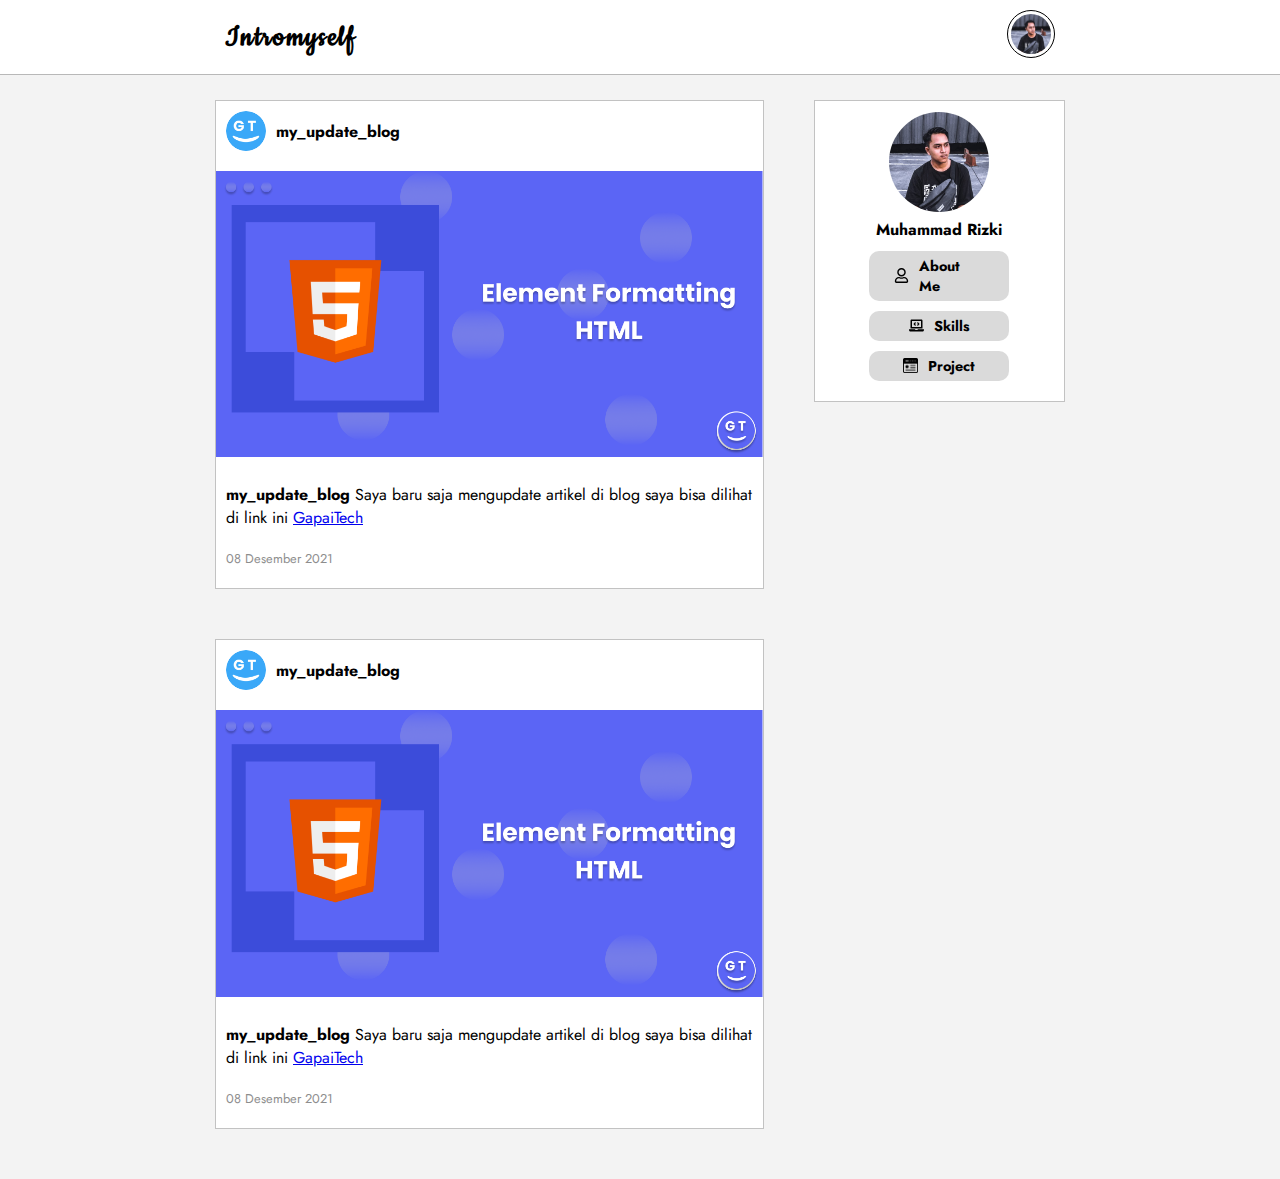
==== index.html @ 832a7af5 "introdious" ====
<!DOCTYPE html>
<html lang="en">
<head>
    <meta charset="UTF-8">
    <meta http-equiv="X-UA-Compatible" content="IE=edge">
    <meta name="viewport" content="width=device-width, initial-scale=1.0">
    <title>Hi, Salam Kenal</title>
    <link rel="stylesheet" href="assets/css/style.css">
    <link rel="icon" type="image/Svg" href="assets/img/logo.png">
</head>
<body>
    <header>

        <div class="headerProfil">
            <div class="logo">
                <a href="">Intromyself</a> 
            </div>
    
            <div class="profil">
                <a href="profil/"><img width="40" height="40" src="assets/img/riz.jpeg" alt=""></a>
            </div>
        </div>

    </header>

    <main>
            <div class="contentLeft">

                <div class="boxContent">
                    <div class="foto">
                        <img width="40" height="40" src="assets/img/blog.png" alt="">
                        <p class="nama">my_update_blog</p>
                    </div>

                    <div class="gambar">
                        <img src="assets/img/element-formatting-html.png" alt="">
                    </div>

                    <div class="caption">
                        <span class="namaDua">my_update_blog</span> Saya baru saja mengupdate artikel di blog saya bisa dilihat di link ini <a href="https://gapaitech.catatanprogramming.site/tutorial-html/element-formatting-html/" target="_blank">GapaiTech</a>
                    </div>

                    <div class="tanggal">
                        <p>08 Desember 2021</p>
                    </div>
                </div>

                <div class="boxContent">
                    <div class="foto">
                        <img width="40" height="40" src="assets/img/blog.png" alt="">
                        <p class="nama">my_update_blog</p>
                    </div>

                    <div class="gambar">
                        <img src="assets/img/element-formatting-html.png" alt="">
                    </div>

                    <div class="caption">
                        <span class="namaDua">my_update_blog</span> Saya baru saja mengupdate artikel di blog saya bisa dilihat di link ini <a href="https://gapaitech.catatanprogramming.site/tutorial-html/element-formatting-html/" target="_blank">GapaiTech</a>
                    </div>

                    <div class="tanggal">
                        <p>08 Desember 2021</p>
                    </div>
                </div>
                
            </div>
    
            <div class="contentRight">
                <div class="gambarRight">
                    <img width="100" height="100" src="assets/img/riz.jpeg" alt="">
                </div>

                <div class="namaRight">
                    Muhammad Rizki
                </div>

                <a href="profil/about-me/">
                    <div class="aboutMe">
                        <p><img width="15" height="15" src="assets/img/user.svg" alt=""> About Me</p> 
                    </div>
                </a>

                <a href="profil/skills/">
                    <div class="aboutMe">
                        <p><img width="15" height="15" src="assets/img/coder.svg" alt=""> Skills</p> 
                    </div>
                </a>

                <a href="profil/project/">
                    <div class="aboutMe">
                        <p><img width="15" height="15" src="assets/img/website.png" alt=""> Project</p> 
                    </div>
                </a>

            </div>

    </main>
</body>
</html>
---- assets/css/style.css ----
@import url('https://fonts.googleapis.com/css2?family=Cookie&display=swap');

@import url('https://fonts.googleapis.com/css2?family=Jost&display=swap');

* {
    margin: 0;
    padding: 0;
    font-family: 'Jost', sans-serif;
}


body {
    background-color: rgb(243, 243, 243);
}

header {
    border-bottom: 1px solid rgb(184, 184, 184);
    padding: 10px 0;
    position: fixed;
    width: 100%;
    top: 0;
    background-color: #ffffff;
}

.headerProfil {
    max-width: 850px;
    margin: auto;
    display: flex;
    justify-content: space-between;
    align-items: center;
}

.logo {
    margin-left: 10px;
}

.logo a{
    text-decoration: none;
    font-family: 'Cookie', cursive;
    letter-spacing: 2px;
    font-size: 2em;
    font-weight: 600;
    color: rgb(0, 0, 0);
}

.profil img {
    border-radius: 50%;
    border: 1px solid #000000;
    padding: 3px;
    margin-right: 10px;
}

main {
    max-width: 850px;
    margin: auto;
    margin-top: 100px;
    display: flex;
    justify-content: space-between;
}


.contentLeft {
    /* background-color: aqua; */
    width: 550px;
}

.boxContent {
    border: 1px solid rgb(194, 194, 194);
    background-color: #ffffff;
    margin-bottom: 50px;
}

.foto {
    display: flex;
    align-items: center;
    margin: 10px 0 20px 10px;
}

.foto img {
    border-radius: 50%;
}

.nama {
    margin-left: 10px;
    font-weight: bold;
}

.gambar img {
    width: 100%;
}

.caption {
    margin: 20px 10px;
}

.namaDua {
    font-weight: bold;
}

.tanggal {
    margin-left: 10px;
    margin-bottom: 20px;
}

.tanggal p {
    font-size: 0.8em;
    color: rgb(141, 141, 141);
}

.contentRight {
    background-color: #ffffff;
    width: 250px;
    height: 300px;
    position: sticky;
    top: 100px;
    margin-left: 50px;
    border: 1px solid rgb(194, 194, 194);
    display: flex;
    flex-direction: column;
    justify-content: center;
    align-items: center;
}

.contentRight a {
    text-decoration: none;
    color: #000000;
}

.gambarRight img {
    border-radius: 50%;
}

.namaRight {
    margin-bottom: 10px;
    font-weight: bold;
}

.aboutMe p {
    display: flex;
    justify-content: center;
    align-items: center;
    background-color: #dadada;
    width: 90px;
    padding: 5px 25px;
    font-size: 0.9em;
    font-weight: bold;
    border-radius: 10px;
    margin-bottom: 10px;
}

.aboutMe p:hover {
    background-color: #929292;
}

.aboutMe img {
    margin-right: 10px;
}

@media (max-width:863px) {
    .contentRight {
        display: none;
    }

    main {
        justify-content: center;
    }
}
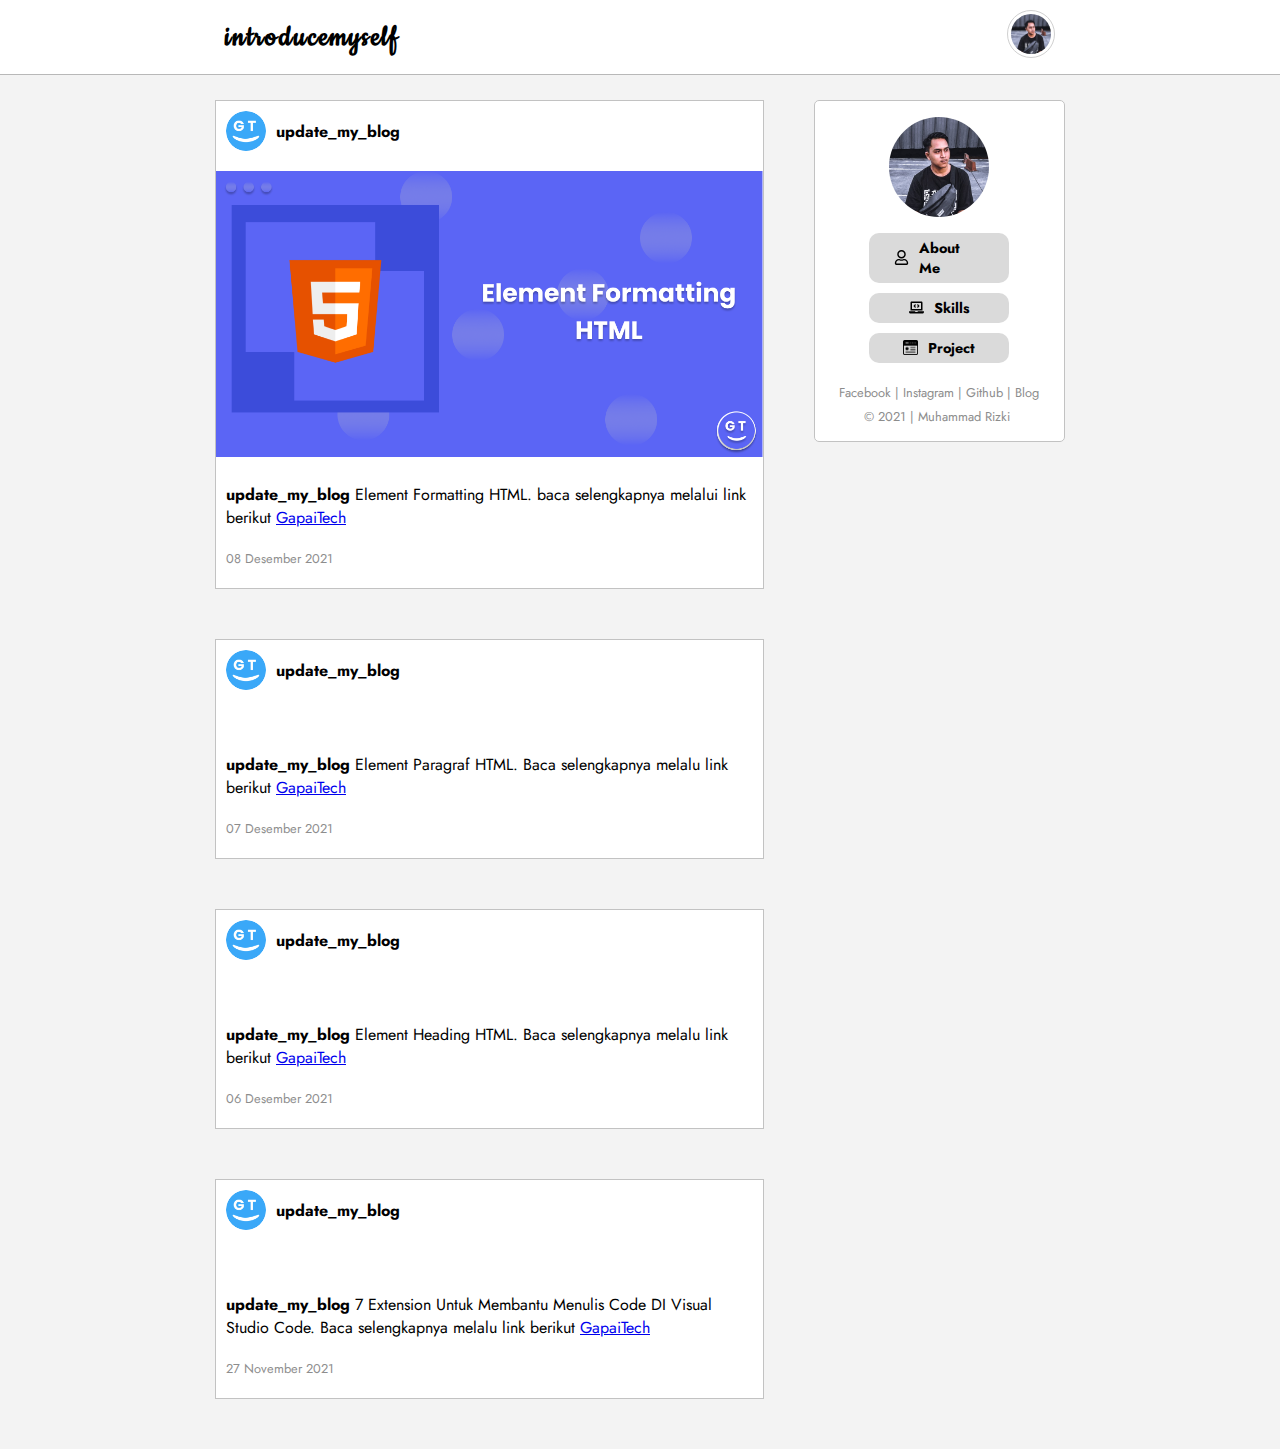
==== commit 9b0c464f: "introduce" ====
--- a/index.html
+++ b/index.html
@@ -4,7 +4,7 @@
     <meta charset="UTF-8">
     <meta http-equiv="X-UA-Compatible" content="IE=edge">
     <meta name="viewport" content="width=device-width, initial-scale=1.0">
-    <title>Hi, Salam Kenal</title>
+    <title>Muhammad Rizki</title>
     <link rel="stylesheet" href="assets/css/style.css">
     <link rel="icon" type="image/Svg" href="assets/img/logo.png">
 </head>
@@ -13,7 +13,7 @@
 
         <div class="headerProfil">
             <div class="logo">
-                <a href="">Intromyself</a> 
+                <a href="">introducemyself</a> 
             </div>
     
             <div class="profil">
@@ -29,7 +29,8 @@
                 <div class="boxContent">
                     <div class="foto">
                         <img width="40" height="40" src="assets/img/blog.png" alt="">
-                        <p class="nama">my_update_blog</p>
+                        <!-- update my days 01 -->
+                        <p class="nama">update_my_blog</p>
                     </div>
 
                     <div class="gambar">
@@ -37,7 +38,7 @@
                     </div>
 
                     <div class="caption">
-                        <span class="namaDua">my_update_blog</span> Saya baru saja mengupdate artikel di blog saya bisa dilihat di link ini <a href="https://gapaitech.catatanprogramming.site/tutorial-html/element-formatting-html/" target="_blank">GapaiTech</a>
+                        <span class="namaDua">update_my_blog</span> Element Formatting HTML. baca selengkapnya melalui link berikut <a href="https://gapaitech.catatanprogramming.site/tutorial-html/element-formatting-html/" target="_blank">GapaiTech</a>
                     </div>
 
                     <div class="tanggal">
@@ -48,19 +49,60 @@
                 <div class="boxContent">
                     <div class="foto">
                         <img width="40" height="40" src="assets/img/blog.png" alt="">
-                        <p class="nama">my_update_blog</p>
+                        <!-- update my days 02 -->
+                        <p class="nama">update_my_blog</p>
                     </div>
 
                     <div class="gambar">
-                        <img src="assets/img/element-formatting-html.png" alt="">
+                        <img src="assets/img/element-paragraf-html.png" alt="">
                     </div>
 
                     <div class="caption">
-                        <span class="namaDua">my_update_blog</span> Saya baru saja mengupdate artikel di blog saya bisa dilihat di link ini <a href="https://gapaitech.catatanprogramming.site/tutorial-html/element-formatting-html/" target="_blank">GapaiTech</a>
+                        <span class="namaDua">update_my_blog</span> Element Paragraf HTML. Baca selengkapnya melalu link berikut  <a href="https://gapaitech.catatanprogramming.site/tutorial-html/element-paragraf-html/" target="_blank">GapaiTech</a>
                     </div>
 
                     <div class="tanggal">
-                        <p>08 Desember 2021</p>
+                        <p>07 Desember 2021</p>
+                    </div>
+                </div>
+
+                <div class="boxContent">
+                    <div class="foto">
+                        <img width="40" height="40" src="assets/img/blog.png" alt="">
+                        <!-- update my days 03 -->
+                        <p class="nama">update_my_blog</p>
+                    </div>
+
+                    <div class="gambar">
+                        <img src="assets/img/element-heading-html.png" alt="">
+                    </div>
+
+                    <div class="caption">
+                        <span class="namaDua">update_my_blog</span> Element Heading HTML. Baca selengkapnya melalu link berikut  <a href="https://gapaitech.catatanprogramming.site/tutorial-html/element-heading-html/" target="_blank">GapaiTech</a>
+                    </div>
+
+                    <div class="tanggal">
+                        <p>06 Desember 2021</p>
+                    </div>
+                </div>
+
+                <div class="boxContent">
+                    <div class="foto">
+                        <img width="40" height="40" src="assets/img/blog.png" alt="">
+                        <!-- update my days 04 -->
+                        <p class="nama">update_my_blog</p>
+                    </div>
+
+                    <div class="gambar">
+                        <img src="assets/img/7 Extension Untuk Membantu Menulis Code DI Visual Studio CODE.png" alt="">
+                    </div>
+
+                    <div class="caption">
+                        <span class="namaDua">update_my_blog</span> 7 Extension Untuk Membantu Menulis Code DI Visual Studio Code. Baca selengkapnya melalu link berikut  <a href="https://gapaitech.catatanprogramming.site/artikel/7-Extension-Untuk-Membantu-Menulis-Code-DI-Visual-Studio-CODE/" target="_blank">GapaiTech</a>
+                    </div>
+
+                    <div class="tanggal">
+                        <p>27 November 2021</p>
                     </div>
                 </div>
                 
@@ -72,7 +114,7 @@
                 </div>
 
                 <div class="namaRight">
-                    Muhammad Rizki
+                    
                 </div>
 
                 <a href="profil/about-me/">
@@ -93,8 +135,26 @@
                     </div>
                 </a>
 
+                <footer>
+                    <div class="link">
+                        <a href="https://web.facebook.com/profile.php?id=100025237001674" target="_blank">Facebook </a> |<a href="https://www.instagram.com/mhdky_10/" target="_blank"> Instagram </a>|<a href="https://github.com/mhdky" target="_blank"> Github</a> |<a href="https://gapaitech.catatanprogramming.site/" target="_blank"> Blog</a>
+                    </div>
+
+                    <div class="copyright">
+                        © 2021 | Muhammad Rizki
+                    </div>
+                </footer>
+
             </div>
 
     </main>
+
+    <!-- gsap -->
+    <script src="https://cdnjs.cloudflare.com/ajax/libs/gsap/3.8.0/gsap.min.js"></script>
+    <script src="https://cdnjs.cloudflare.com/ajax/libs/gsap/3.8.0/TextPlugin.min.js"></script>
+    <script>
+        gsap.registerPlugin(TextPlugin);
+        gsap.to('.namaRight', {duration: 3, delay: 1, text: 'Muhammad Rizki'})
+    </script>
 </body>
 </html>--- a/assets/css/style.css
+++ b/assets/css/style.css
@@ -45,7 +45,7 @@
 
 .profil img {
     border-radius: 50%;
-    border: 1px solid #000000;
+    border: 1px solid #d0d0d0;
     padding: 3px;
     margin-right: 10px;
 }
@@ -110,7 +110,7 @@
 .contentRight {
     background-color: #ffffff;
     width: 250px;
-    height: 300px;
+    height: 340px;
     position: sticky;
     top: 100px;
     margin-left: 50px;
@@ -119,6 +119,7 @@
     flex-direction: column;
     justify-content: center;
     align-items: center;
+    border-radius: 5px;
 }
 
 .contentRight a {
@@ -156,6 +157,27 @@
     margin-right: 10px;
 }
 
+.link {
+    margin-top: 10px;
+    font-size: 0.8em;
+    color: #8c8c8c;
+}
+
+.link a{
+    color: #8c8c8c;
+}
+
+.link a:hover {
+    color: #101010;
+}
+
+.copyright {
+    font-size: 0.8em;
+    margin-top: 5px;
+    margin-left: 25px;
+    color: #8c8c8c;
+}
+
 @media (max-width:863px) {
     .contentRight {
         display: none;
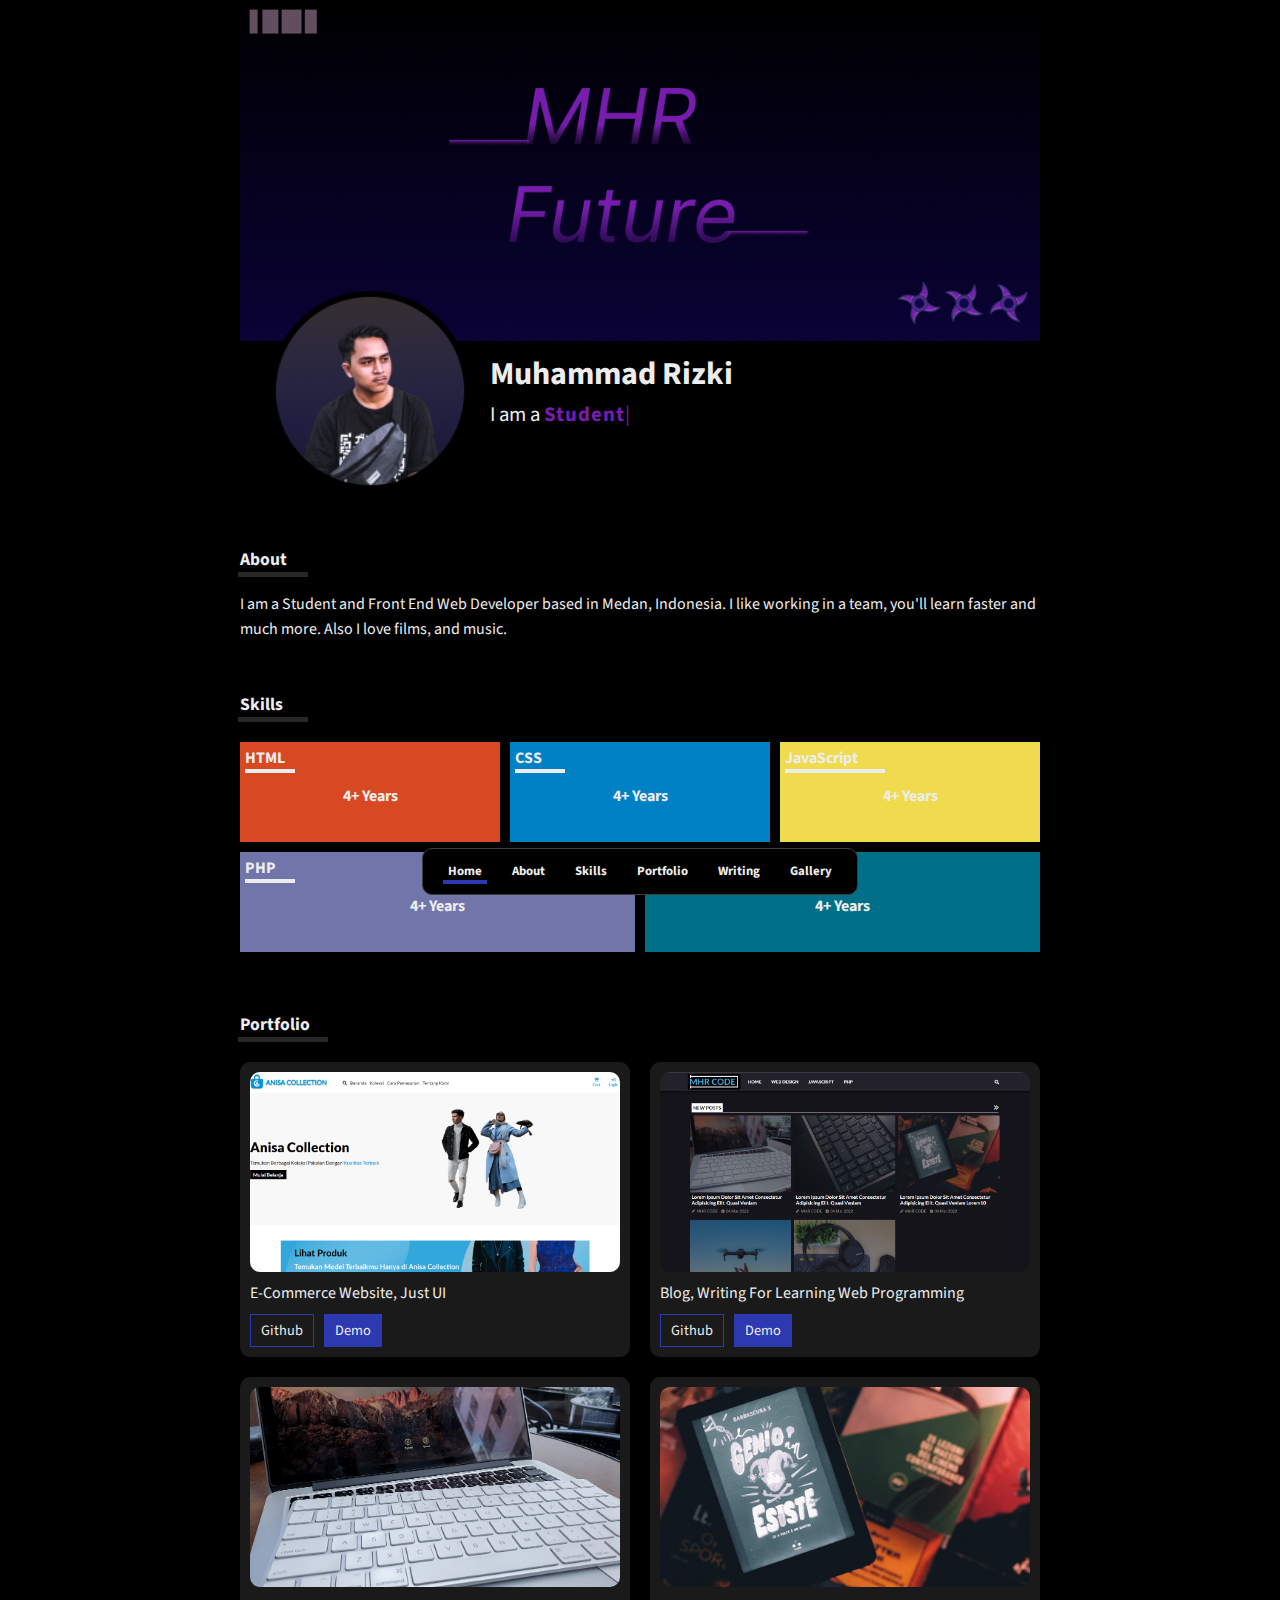
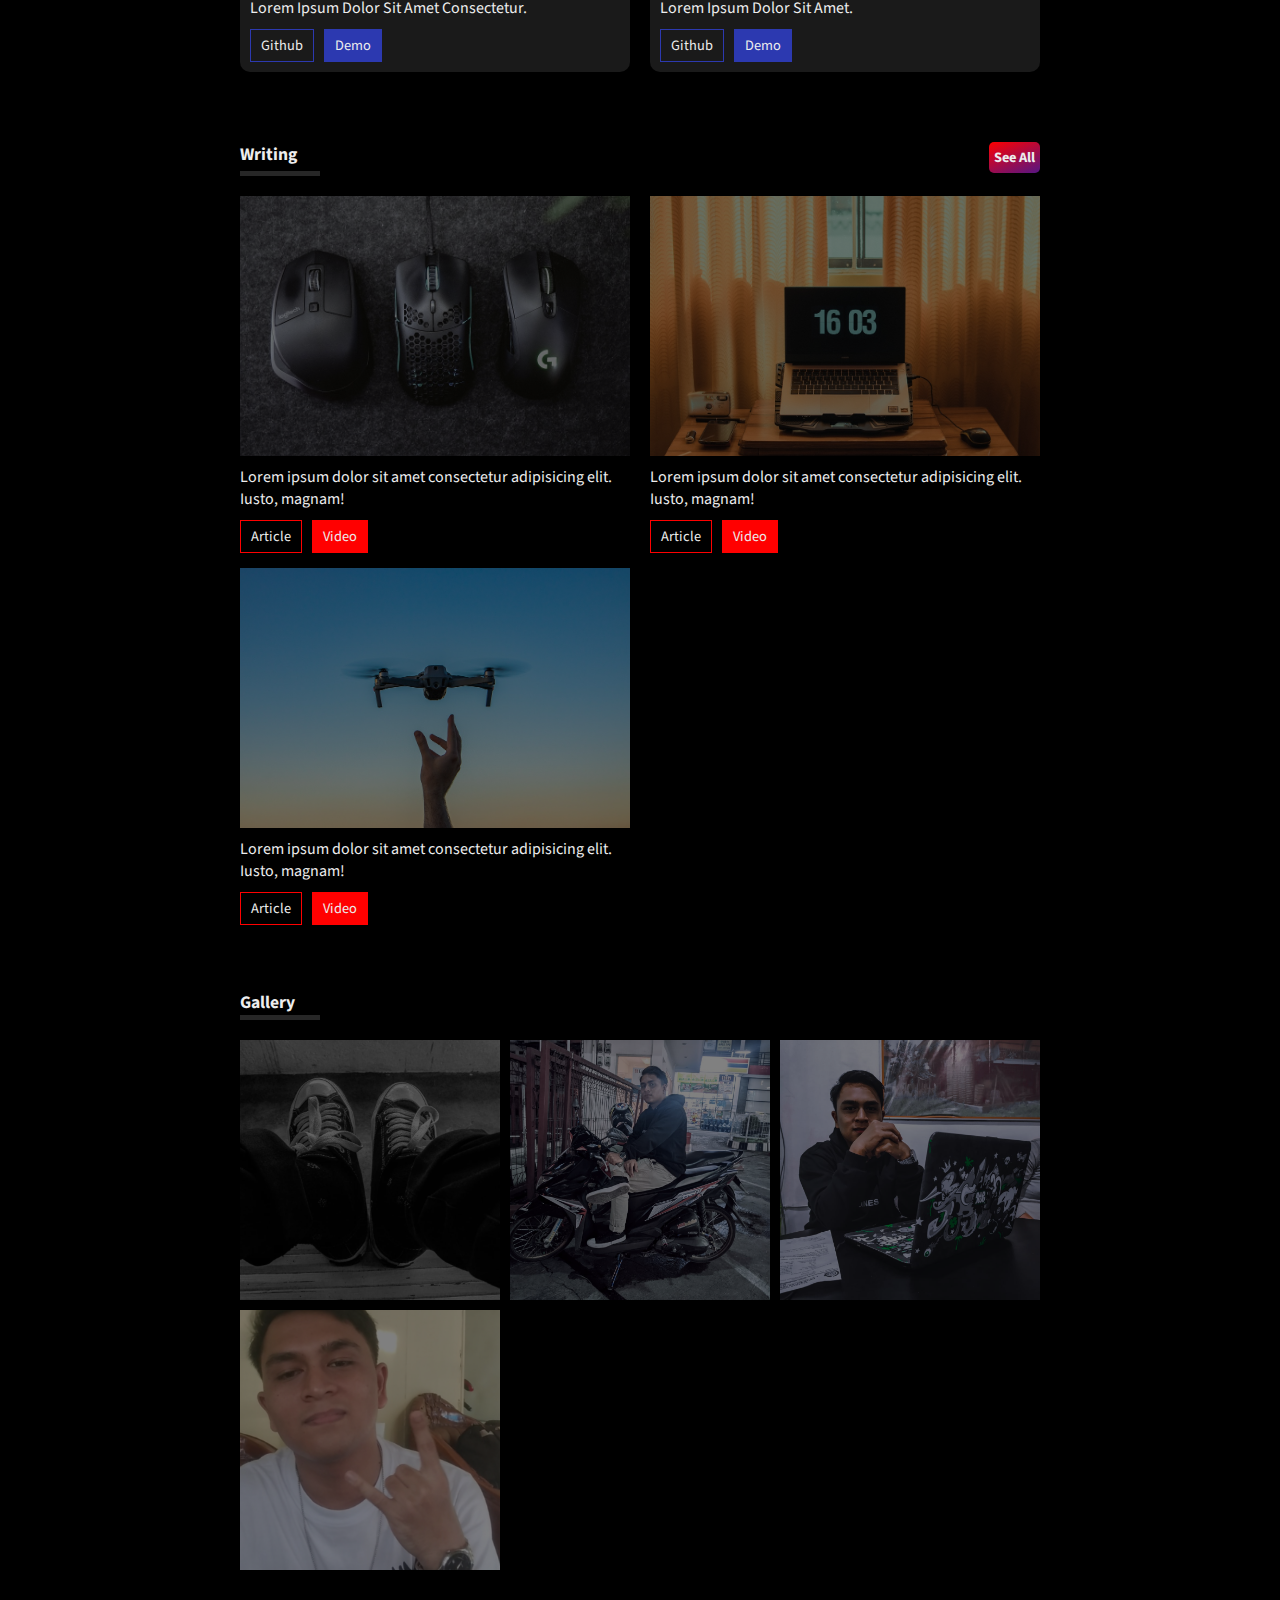
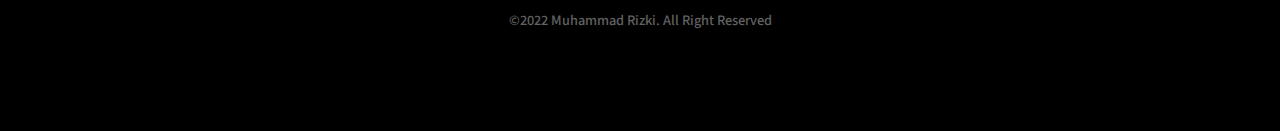
==== commit 0bb3b2a1: "Add files via upload" ====
--- a/index.html
+++ b/index.html
@@ -1,160 +1,402 @@
-<!DOCTYPE html>
-<html lang="en">
-<head>
-    <meta charset="UTF-8">
-    <meta http-equiv="X-UA-Compatible" content="IE=edge">
-    <meta name="viewport" content="width=device-width, initial-scale=1.0">
-    <title>Muhammad Rizki</title>
-    <link rel="stylesheet" href="assets/css/style.css">
-    <link rel="icon" type="image/Svg" href="assets/img/logo.png">
-</head>
-<body>
-    <header>
-
-        <div class="headerProfil">
-            <div class="logo">
-                <a href="">introducemyself</a> 
-            </div>
-    
-            <div class="profil">
-                <a href="profil/"><img width="40" height="40" src="assets/img/riz.jpeg" alt=""></a>
-            </div>
-        </div>
-
-    </header>
-
-    <main>
-            <div class="contentLeft">
-
-                <div class="boxContent">
-                    <div class="foto">
-                        <img width="40" height="40" src="assets/img/blog.png" alt="">
-                        <!-- update my days 01 -->
-                        <p class="nama">update_my_blog</p>
-                    </div>
-
-                    <div class="gambar">
-                        <img src="assets/img/element-formatting-html.png" alt="">
-                    </div>
-
-                    <div class="caption">
-                        <span class="namaDua">update_my_blog</span> Element Formatting HTML. baca selengkapnya melalui link berikut <a href="https://gapaitech.catatanprogramming.site/tutorial-html/element-formatting-html/" target="_blank">GapaiTech</a>
-                    </div>
-
-                    <div class="tanggal">
-                        <p>08 Desember 2021</p>
-                    </div>
-                </div>
-
-                <div class="boxContent">
-                    <div class="foto">
-                        <img width="40" height="40" src="assets/img/blog.png" alt="">
-                        <!-- update my days 02 -->
-                        <p class="nama">update_my_blog</p>
-                    </div>
-
-                    <div class="gambar">
-                        <img src="assets/img/element-paragraf-html.png" alt="">
-                    </div>
-
-                    <div class="caption">
-                        <span class="namaDua">update_my_blog</span> Element Paragraf HTML. Baca selengkapnya melalu link berikut  <a href="https://gapaitech.catatanprogramming.site/tutorial-html/element-paragraf-html/" target="_blank">GapaiTech</a>
-                    </div>
-
-                    <div class="tanggal">
-                        <p>07 Desember 2021</p>
-                    </div>
-                </div>
-
-                <div class="boxContent">
-                    <div class="foto">
-                        <img width="40" height="40" src="assets/img/blog.png" alt="">
-                        <!-- update my days 03 -->
-                        <p class="nama">update_my_blog</p>
-                    </div>
-
-                    <div class="gambar">
-                        <img src="assets/img/element-heading-html.png" alt="">
-                    </div>
-
-                    <div class="caption">
-                        <span class="namaDua">update_my_blog</span> Element Heading HTML. Baca selengkapnya melalu link berikut  <a href="https://gapaitech.catatanprogramming.site/tutorial-html/element-heading-html/" target="_blank">GapaiTech</a>
-                    </div>
-
-                    <div class="tanggal">
-                        <p>06 Desember 2021</p>
-                    </div>
-                </div>
-
-                <div class="boxContent">
-                    <div class="foto">
-                        <img width="40" height="40" src="assets/img/blog.png" alt="">
-                        <!-- update my days 04 -->
-                        <p class="nama">update_my_blog</p>
-                    </div>
-
-                    <div class="gambar">
-                        <img src="assets/img/7 Extension Untuk Membantu Menulis Code DI Visual Studio CODE.png" alt="">
-                    </div>
-
-                    <div class="caption">
-                        <span class="namaDua">update_my_blog</span> 7 Extension Untuk Membantu Menulis Code DI Visual Studio Code. Baca selengkapnya melalu link berikut  <a href="https://gapaitech.catatanprogramming.site/artikel/7-Extension-Untuk-Membantu-Menulis-Code-DI-Visual-Studio-CODE/" target="_blank">GapaiTech</a>
-                    </div>
-
-                    <div class="tanggal">
-                        <p>27 November 2021</p>
-                    </div>
-                </div>
-                
-            </div>
-    
-            <div class="contentRight">
-                <div class="gambarRight">
-                    <img width="100" height="100" src="assets/img/riz.jpeg" alt="">
-                </div>
-
-                <div class="namaRight">
-                    
-                </div>
-
-                <a href="profil/about-me/">
-                    <div class="aboutMe">
-                        <p><img width="15" height="15" src="assets/img/user.svg" alt=""> About Me</p> 
-                    </div>
-                </a>
-
-                <a href="profil/skills/">
-                    <div class="aboutMe">
-                        <p><img width="15" height="15" src="assets/img/coder.svg" alt=""> Skills</p> 
-                    </div>
-                </a>
-
-                <a href="profil/project/">
-                    <div class="aboutMe">
-                        <p><img width="15" height="15" src="assets/img/website.png" alt=""> Project</p> 
-                    </div>
-                </a>
-
-                <footer>
-                    <div class="link">
-                        <a href="https://web.facebook.com/profile.php?id=100025237001674" target="_blank">Facebook </a> |<a href="https://www.instagram.com/mhdky_10/" target="_blank"> Instagram </a>|<a href="https://github.com/mhdky" target="_blank"> Github</a> |<a href="https://gapaitech.catatanprogramming.site/" target="_blank"> Blog</a>
-                    </div>
-
-                    <div class="copyright">
-                        © 2021 | Muhammad Rizki
-                    </div>
-                </footer>
-
-            </div>
-
-    </main>
-
-    <!-- gsap -->
-    <script src="https://cdnjs.cloudflare.com/ajax/libs/gsap/3.8.0/gsap.min.js"></script>
-    <script src="https://cdnjs.cloudflare.com/ajax/libs/gsap/3.8.0/TextPlugin.min.js"></script>
-    <script>
-        gsap.registerPlugin(TextPlugin);
-        gsap.to('.namaRight', {duration: 3, delay: 1, text: 'Muhammad Rizki'})
-    </script>
-</body>
+<!DOCTYPE html>
+<html lang="en">
+
+<head>
+    <meta charset="UTF-8">
+    <meta http-equiv="X-UA-Compatible" content="IE=edge">
+    <meta name="viewport" content="width=device-width, initial-scale=1.0">
+    <title>Muhammad Rizki - Homepage</title>
+    <link rel="stylesheet" href="assets/css/style.css">
+    <link rel="stylesheet" href="assets/css/responsive.css">
+</head>
+
+<body>
+
+    <!-- nav section -->
+    <nav>
+        <div class="container-nav">
+            <a href="#home">
+                <div class="list">
+                    <i class="fas fa-home"></i>
+                    <p class="li-active">Home</p>
+                </div>
+            </a>
+
+            <a href="#about">
+                <div class="list">
+                    <i class="fas fa-user"></i>
+                    <p class="li-active">About</p>
+                </div>
+            </a>
+
+            <a href="#skills">
+                <div class="list">
+                    <i class="fas fa-laptop"></i>
+                    <p class="li-active">Skills</p>
+                </div>
+            </a>
+
+            <a href="#portfolio">
+                <div class="list">
+                    <i class="fas fa-file-code"></i>
+                    <p class="li-active">Portfolio</p>
+                </div>
+            </a>
+
+            <a href="#writing">
+                <div class="list">
+                    <i class="fas fa-pen"></i>
+                    <p class="li-active">Writing</p>
+                </div>
+            </a>
+
+            <a href="#gallery">
+                <div class="list">
+                    <i class="fas fa-image"></i>
+                    <p class="li-active">Gallery</p>
+                </div>
+            </a>
+        </div>
+    </nav>
+
+    <!-- jumbotron section -->
+    <div class="container-jumbotron section" id="home">
+        <div class="jumbotron">
+            <img src="assets/img/sampul.png" alt="">
+
+            <div class="profil">
+                <div class="profil-img">
+                    <img src="assets/img/profil.png" alt="">
+                </div>
+
+                <div class="bio">
+                    <p class="name">Muhammad Rizki</p>
+                    <p class="profesi"> I am a <span class="typedjs"></span></p>
+                    <div class="medsos">
+                        <a href="https://www.instagram.com/mhdky_10/"><i class="fab fa-instagram"></i></a>
+                        <a href="https://web.facebook.com/profile.php?id=100025237001674"><i class="fab fa-facebook-square"></i></a>
+                        <a href="https://github.com/mhdky"><i class="fab fa-github"></i></a>
+                        <a href="https://www.linkedin.com/in/muhammad-rizki-335851226/"><i class="fab fa-linkedin"></i></a>
+                    </div>
+                </div>
+            </div>
+        </div>
+    </div>
+
+    <main>
+        <!-- about section -->
+        <div class="aboutme section" id="about">
+            <p class="title-about">About</p>
+            <div class="arrow-about"></div>
+            <p class="isi">
+                I am a Student and Front End Web Developer based in Medan, Indonesia. I like working in a team, you'll
+                learn faster and much more. Also I love films, and music.
+            </p>
+        </div>
+
+        <!-- skills section -->
+        <div class="skills section" id="skills">
+            <p class="title-skills">Skills</p>
+            <div class="arrow-skills"></div>
+
+            <div class="container-card-skills">
+                <div class="card-skills">
+                    <div class="container-skill-name">
+                        <div class="skill-name">HTML</div>
+                        <div class="arrow-skill-name"></div>
+                    </div>
+
+                    <div class="experiences">
+                        <p>4+ Years</p>
+                    </div>
+                </div>
+
+                <div class="card-skills css">
+                    <div class="container-skill-name">
+                        <div class="skill-name">CSS</div>
+                        <div class="arrow-skill-name"></div>
+                    </div>
+
+                    <div class="experiences">
+                        <p>4+ Years</p>
+                    </div>
+                </div>
+
+                <div class="card-skills js">
+                    <div class="container-skill-name">
+                        <div class="skill-name">JavaScript</div>
+                        <div class="arrow-skill-name arrow-skill-name-js"></div>
+                    </div>
+
+                    <div class="experiences">
+                        <p>4+ Years</p>
+                    </div>
+                </div>
+
+                <div class="card-skills card-skills-dua">
+                    <div class="container-skill-name">
+                        <div class="skill-name">PHP</div>
+                        <div class="arrow-skill-name"></div>
+                    </div>
+
+                    <div class="experiences">
+                        <p>4+ Years</p>
+                    </div>
+                </div>
+
+                <div class="card-skills card-skills-dua mysql">
+                    <div class="container-skill-name">
+                        <div class="skill-name">MySql</div>
+                        <div class="arrow-skill-name arrow-skill-name-musql"></div>
+                    </div>
+
+                    <div class="experiences">
+                        <p>4+ Years</p>
+                    </div>
+                </div>
+            </div>
+        </div>
+
+        <!-- portfolio section -->
+        <div class="portfolio section" id="portfolio">
+            <p class="title-portflio">Portfolio</p>
+            <div class="arrow-portfolio"></div>
+
+            <div class="container-card-portfolio">
+                <div class="card-portfolio">
+                    <div class="card-portfolio-img">
+                        <img src="assets/img/Screenshot 2022-05-01 101615.png" alt="">                        
+                    </div>
+
+                    <p class="portfolio-name">
+                        e-commerce Website, Just UI
+                    </p>
+
+                    <div class="button-portfolio">
+                        <div class="button">
+                            Github
+                            <a class="link-portfolio" href="Don't_Have_Access_Permission/"></a>
+                        </div>
+
+                        <div class="button button-color">
+                            Demo
+                            <a class="link-portfolio" href="https://anisacollectionclothes.catatanprogramming.site/"></a>
+                        </div>
+                    </div>
+                </div>
+
+                <div class="card-portfolio">
+                    <div class="card-portfolio-img">
+                        <img src="assets/img/2022-05-12 000242.png" alt="">                        
+                    </div>
+
+                    <p class="portfolio-name">
+                        Blog, Writing for Learning Web Programming
+                    </p>
+
+                    <div class="button-portfolio">
+                        <div class="button">
+                            Github
+                            <a class="link-portfolio" href="Don't_Have_Access_Permission/"></a>
+                        </div>
+
+                        <div class="button button-color">
+                            Demo
+                            <a class="link-portfolio" href="Don't_Have_Access_Permission/"></a>
+                        </div>
+                    </div>
+                </div>
+
+                <div class="card-portfolio">
+                    <div class="card-portfolio-img">
+                        <img src="assets/img/01.png" alt="">                        
+                    </div>
+
+                    <p class="portfolio-name">
+                        Lorem ipsum dolor sit amet consectetur.
+                    </p>
+
+                    <div class="button-portfolio">
+                        <div class="button">
+                            Github
+                            <a class="link-portfolio" href="Don't_Have_Access_Permission/"></a>
+                        </div>
+
+                        <div class="button button-color">
+                            Demo
+                            <a class="link-portfolio" href="Don't_Have_Access_Permission/"></a>
+                        </div>
+                    </div>
+                </div>
+
+                <div class="card-portfolio">
+                    <div class="card-portfolio-img">
+                        <img src="assets/img/03.png" alt="">                        
+                    </div>
+
+                    <p class="portfolio-name">
+                        Lorem ipsum dolor sit amet.
+                    </p>
+
+                    <div class="button-portfolio">
+                        <div class="button">
+                            Github
+                            <a class="link-portfolio" href="Don't_Have_Access_Permission/"></a>
+                        </div>
+
+                        <div class="button button-color">
+                            Demo
+                            <a class="link-portfolio" href="Don't_Have_Access_Permission/"></a>
+                        </div>
+                    </div>
+                </div>
+            </div>
+        </div>
+
+        <!-- writing section -->
+        <div class="writing section" id="writing">
+            <div class="container-title-writing">
+                <div class="title-writing">Writing</div>
+
+                <div class="see-all">
+                    See All <i class="fas fa-angle-right"></i>
+                    <a class="link-see-all" href="Don't_Have_Access_Permission/"></a>
+                </div>
+            </div>
+
+            <div class="arrow-writing"></div>            
+
+            <div class="container-card-writing">
+                <div class="card-writing">
+                    <div class="img-card-writing">
+                        <img src="assets/img/07.png" alt="">
+                    </div>
+
+                    <div class="writing-name">
+                        Lorem ipsum dolor sit amet consectetur adipisicing elit. Iusto, magnam!
+                    </div>
+
+                    <div class="container-writing-btn">
+                        <div class="writing-btn">
+                            <a class="writing-link" href="Don't_Have_Access_Permission/"></a>
+                            <p>Article</p>
+                        </div>
+
+                        <div class="writing-btn writing-youtube">
+                            <a class="writing-link" href="Don't_Have_Access_Permission/"></a>
+                            <p>Video</p>
+                        </div>
+                    </div>
+                </div>
+
+                <div class="card-writing">
+                    <div class="img-card-writing">
+                        <img src="assets/img/08.png" alt="">
+                    </div>
+
+                    <div class="writing-name">
+                        Lorem ipsum dolor sit amet consectetur adipisicing elit. Iusto, magnam!
+                    </div>
+
+                    <div class="container-writing-btn">
+                        <div class="writing-btn">
+                            <a class="writing-link" href="Don't_Have_Access_Permission/"></a>
+                            <p>Article</p>
+                        </div>
+
+                        <div class="writing-btn writing-youtube">
+                            <a class="writing-link" href="Don't_Have_Access_Permission/"></a>
+                            <p>Video</p>
+                        </div>
+                    </div>
+                </div>
+
+                <div class="card-writing">
+                    <div class="img-card-writing">
+                        <img src="assets/img/04.png" alt="">
+                    </div>
+
+                    <div class="writing-name">
+                        Lorem ipsum dolor sit amet consectetur adipisicing elit. Iusto, magnam!
+                    </div>
+
+                    <div class="container-writing-btn">
+                        <div class="writing-btn">
+                            <a class="writing-link" href="Don't_Have_Access_Permission/"></a>
+                            <p>Article</p>
+                        </div>
+
+                        <div class="writing-btn writing-youtube">
+                            <a class="writing-link" href="Don't_Have_Access_Permission/"></a>
+                            <p>Video</p>
+                        </div>
+                    </div>
+                </div>
+            </div>
+        </div>
+
+        <!-- gallery section -->
+        <div class="gallery section" id="gallery">
+            <p class="title-gallery">Gallery</p>
+            <div class="arrow-gallery"></div>
+
+            <div class="container-card-gallery">
+                <div class="card-gallery">
+                    <span><img src="assets/img/ky06.jpeg" alt=""></span>
+                </div>
+
+                <div class="card-gallery">
+                    <span><img src="assets/img/ky04.jpeg" alt=""></span>
+                </div>
+
+                <div class="card-gallery">
+                    <span><img src="assets/img/ky03.jpeg" alt=""></span>
+                </div>
+
+                <div class="card-gallery">
+                    <span><img src="assets/img/ky08.jpeg" alt=""></span>
+                </div>
+            </div>
+        </div>
+
+        <!-- lightbox section -->
+        <div class="preview-box">
+            <div class="details">
+                <span class="title">Image <p class="current-img"></p> of <p class="total-img"></p></span>
+                <span class="icon fas fa-times"></span>
+            </div>
+            <div class="image-box">
+                <div class="slide prev"><i class="fas fa-angle-left"></i></div>
+                <div class="slide next"><i class="fas fa-angle-right"></i></div>
+                <img src="" alt="">
+            </div>
+        </div>
+        <div class="shadow"></div>
+    </main>
+
+    <!-- footer section -->
+    <footer>
+        ©2022 Muhammad Rizki. All Right Reserved
+    </footer>
+
+    <div class="tes"></div>
+
+    <script src="assets/js/script.js"></script>
+    <script src="assets/js/typed.js"></script>
+    <script>
+        var typed = new Typed('.typedjs', {
+            strings: ['Student',
+                'Blogger',
+                'Frontend Dev',
+                'Freelancer'
+            ],
+            typeSpeed: 60,
+            backSpeed: 60,
+            loop: true
+        });
+    </script>
+    <script src="https://kit.fontawesome.com/209072fbdb.js" crossorigin="anonymous"></script>
+    <script src="assets/js/script.js"></script>
+</body>
+
 </html>--- a/assets/css/style.css
+++ b/assets/css/style.css
@@ -1,189 +1,612 @@
-@import url('https://fonts.googleapis.com/css2?family=Cookie&display=swap');
-
-@import url('https://fonts.googleapis.com/css2?family=Jost&display=swap');
-
-* {
-    margin: 0;
-    padding: 0;
-    font-family: 'Jost', sans-serif;
-}
-
-
-body {
-    background-color: rgb(243, 243, 243);
-}
-
-header {
-    border-bottom: 1px solid rgb(184, 184, 184);
-    padding: 10px 0;
-    position: fixed;
-    width: 100%;
-    top: 0;
-    background-color: #ffffff;
-}
-
-.headerProfil {
-    max-width: 850px;
-    margin: auto;
-    display: flex;
-    justify-content: space-between;
-    align-items: center;
-}
-
-.logo {
-    margin-left: 10px;
-}
-
-.logo a{
-    text-decoration: none;
-    font-family: 'Cookie', cursive;
-    letter-spacing: 2px;
-    font-size: 2em;
-    font-weight: 600;
-    color: rgb(0, 0, 0);
-}
-
-.profil img {
-    border-radius: 50%;
-    border: 1px solid #d0d0d0;
-    padding: 3px;
-    margin-right: 10px;
-}
-
-main {
-    max-width: 850px;
-    margin: auto;
-    margin-top: 100px;
-    display: flex;
-    justify-content: space-between;
-}
-
-
-.contentLeft {
-    /* background-color: aqua; */
-    width: 550px;
-}
-
-.boxContent {
-    border: 1px solid rgb(194, 194, 194);
-    background-color: #ffffff;
-    margin-bottom: 50px;
-}
-
-.foto {
-    display: flex;
-    align-items: center;
-    margin: 10px 0 20px 10px;
-}
-
-.foto img {
-    border-radius: 50%;
-}
-
-.nama {
-    margin-left: 10px;
-    font-weight: bold;
-}
-
-.gambar img {
-    width: 100%;
-}
-
-.caption {
-    margin: 20px 10px;
-}
-
-.namaDua {
-    font-weight: bold;
-}
-
-.tanggal {
-    margin-left: 10px;
-    margin-bottom: 20px;
-}
-
-.tanggal p {
-    font-size: 0.8em;
-    color: rgb(141, 141, 141);
-}
-
-.contentRight {
-    background-color: #ffffff;
-    width: 250px;
-    height: 340px;
-    position: sticky;
-    top: 100px;
-    margin-left: 50px;
-    border: 1px solid rgb(194, 194, 194);
-    display: flex;
-    flex-direction: column;
-    justify-content: center;
-    align-items: center;
-    border-radius: 5px;
-}
-
-.contentRight a {
-    text-decoration: none;
-    color: #000000;
-}
-
-.gambarRight img {
-    border-radius: 50%;
-}
-
-.namaRight {
-    margin-bottom: 10px;
-    font-weight: bold;
-}
-
-.aboutMe p {
-    display: flex;
-    justify-content: center;
-    align-items: center;
-    background-color: #dadada;
-    width: 90px;
-    padding: 5px 25px;
-    font-size: 0.9em;
-    font-weight: bold;
-    border-radius: 10px;
-    margin-bottom: 10px;
-}
-
-.aboutMe p:hover {
-    background-color: #929292;
-}
-
-.aboutMe img {
-    margin-right: 10px;
-}
-
-.link {
-    margin-top: 10px;
-    font-size: 0.8em;
-    color: #8c8c8c;
-}
-
-.link a{
-    color: #8c8c8c;
-}
-
-.link a:hover {
-    color: #101010;
-}
-
-.copyright {
-    font-size: 0.8em;
-    margin-top: 5px;
-    margin-left: 25px;
-    color: #8c8c8c;
-}
-
-@media (max-width:863px) {
-    .contentRight {
-        display: none;
-    }
-
-    main {
-        justify-content: center;
-    }
-}+@import url('https://fonts.googleapis.com/css2?family=Source+Sans+Pro:wght@400;600;700;900&display=swap');
+
+* {
+    margin: 0;
+    padding: 0;
+    font-family: 'Source Sans Pro', sans-serif;
+    color: #ededed;
+    scroll-behavior: smooth;
+}
+
+body {
+    background-color: #000000;
+}
+
+/* navigasi section */
+
+nav {
+    width: 100%;
+    position: fixed;
+    bottom: 5px;
+    z-index: 2;
+    display: flex;
+    justify-content: center;
+}
+
+.container-nav {
+    padding: 10px;
+    border: 1px solid rgb(61, 61, 61);
+    background: rgb(0, 0, 0);
+    border-radius: 10px;
+    display: flex;
+    position: relative;
+    z-index: 4;
+}
+
+.container-nav a {
+    text-decoration: none;
+}
+
+.list {
+    display: flex;
+    flex-direction: column;
+    justify-content: center;
+    align-items: center;
+    margin: 0 10px;
+    border-radius: 50%;
+}
+
+.list p {
+    font-size: .8rem;
+    margin-top: 3px;
+    font-weight: bold;
+    padding: 0 5px;
+}
+
+.list i {
+    /* font-size: .8rem; */
+}
+
+.list:hover.list p{
+    border-bottom: 4px solid #2C39B0;
+}
+
+/* jumbotron section */
+
+.container-jumbotron {
+    display: flex;
+    justify-content: center;
+}
+
+.jumbotron {
+    width: 800px;
+    position: relative;
+}
+
+/* .tes {
+    height: 2000px;
+} */
+
+.jumbotron img {
+    width: 100%;
+}
+
+.container-profil-img {
+    width: 150px;
+    height: 150px;
+    border-radius: 50%;
+    display: flex;
+    justify-content: center;
+    align-items: center;
+    background-color: black;
+}
+
+.profil {
+    display: flex;
+    position: absolute;
+    bottom: -150px;
+    left: 30px;
+}
+
+.profil-img {
+    width: 200px;
+}
+
+.profil-img img {
+    width: 100%;
+}
+
+.bio {
+    margin-top: 60px;
+    margin-left: 20px;
+}
+
+.name {
+    font-size: 2rem;
+    font-weight: bold;
+} 
+
+.profesi {
+    font-size: 1.3rem;
+    margin: 3px 0 12px 0;
+}
+
+.medsos a {
+}
+
+.medsos a i {
+    font-size: 1.3rem;
+    margin-right: 10px;
+    background-color: #272727;
+    border-radius: 5px;
+    width: 30px;
+    height: 30px;
+    text-align: center;
+    line-height: 30px;
+}
+
+.typedjs {
+    color: #761dad;
+    font-weight: bold;
+    letter-spacing: 1px;
+}
+
+.typed-cursor {
+    color: #761dad;
+}
+
+main {
+    display: flex;
+    flex-direction: column;
+    align-items: center;
+    margin-top: 150px;
+}
+
+/* about section */
+.aboutme {
+    max-width: 800px;
+    margin: 0 10px;
+    padding-top: 50px;
+}
+
+.aboutme .title-about {
+    font-size: 1.1rem;
+    font-weight: bold;
+}
+
+.arrow-about {
+    margin-left: -2px;
+    width: 70px;
+    height: 5px;
+    background-color: #272727;
+}
+
+.isi {
+    margin-top: 15px;
+    line-height: 25px;
+}
+
+/* sklills section */
+.skills {
+    width: 810px;
+    margin: 0 10px;
+    padding-top: 50px;
+}
+
+.title-skills {
+    font-size: 1.1rem;
+    font-weight: bold;
+    margin-left: 5px;
+}
+
+.arrow-skills {
+    margin-left: 3px;
+    width: 70px;
+    height: 5px;
+    background-color: #272727;
+}
+
+.container-card-skills {
+    display: flex;
+    flex-wrap: wrap;
+    margin-top: 20px;
+}
+
+.card-skills {
+    background-color: #D84923;
+    width: 260px;
+    height: 100px;
+    margin: 0 5px 10px 5px;
+}
+
+.card-skills-dua {
+    width: 395px;
+    background-color: #7175AA;
+}
+
+.skill-name {
+    font-weight: bold;
+}
+
+.arrow-skill-name {
+    width: 50px;
+    height: 4px;
+    background-color: #ededed;
+}
+
+.container-skill-name {
+    margin: 5px;
+}
+
+.experiences {
+    margin-top: 12px;
+}
+
+.experiences p {
+    text-align: center;
+    font-weight: bold;
+}
+
+.css {
+    background-color: #0080C5;
+}
+
+.js {
+    background-color: #F0DB4F;
+}
+
+.arrow-skill-name-js {
+    width: 100px;
+} 
+
+.mysql {
+    background-color: #006F88;
+}
+
+.arrow-skill-name-musql {
+    width: 65px;
+}
+
+/* portfolio section */
+.portfolio {
+    width: 800px;
+    padding-top: 50px;
+}
+
+.title-portflio, .title-writing {
+    font-weight: bold;
+    font-size: 1.1rem;
+}
+
+.arrow-portfolio {
+    width: 90px;
+    height: 5px;
+    background-color: #272727;
+    margin-left: -2px;
+}
+
+.container-card-portfolio {
+    display: flex;
+    flex-wrap: wrap;
+    justify-content: space-between;
+    margin-top: 20px;
+}
+
+.card-portfolio {
+    width: 370px;
+    padding: 10px;
+    background-color: #1A1A1A;
+    border-radius: 10px;
+    margin-bottom: 20px;
+}
+
+.card-portfolio-img {
+    height: 200px;
+}
+
+.card-portfolio-img img {
+    width: 100%;
+    height: 100%;
+    border-radius: 10px;
+    object-fit: cover;
+}
+
+.portfolio-name {
+    margin: 10px 0;
+    text-transform: capitalize;
+}
+
+.button-portfolio {
+    display: flex;
+}
+
+.button {
+    position: relative;
+    border: 1px solid #2C39B0;
+    padding: 5px 10px;
+    margin-right: 10px;
+    font-size: .9rem;
+}
+
+.button-color {
+    background-color: #2C39B0;
+}
+
+.link-portfolio {
+    position: absolute;
+    top: 0;
+    bottom: 0;
+    right: 0;
+    left: 0;
+}
+
+/* writing section */
+.writing {
+    width: 800px;
+    padding-top: 50px;
+}
+
+.arrow-writing {
+    width: 80px;
+    height: 5px;
+    margin-top: -2px;
+    background-color: #272727;
+}
+
+.container-card-writing {
+    margin-top: 20px;
+    display: flex;
+    justify-content: space-between;
+    flex-wrap: wrap;
+}
+
+.card-writing {
+    width: 390px;
+    margin-bottom: 15px;
+}
+
+.card-writing:hover .img-card-writing img {
+    transform: scale(1.1);
+    transition: .5s;
+    opacity: 1;
+}
+
+.img-card-writing {
+    width: 390px;
+    height: 260px;
+    overflow: hidden;
+}
+
+.img-card-writing img {
+    width: 100%;
+    height: 100%;
+    object-fit: cover;
+    opacity: .5;
+    transition: .5s;
+}
+
+.writing-name {
+    margin: 10px 0;
+}
+
+.container-writing-btn {
+    display: flex;
+}
+
+.writing-btn {
+    border: 1px solid red;
+    position: relative;
+    margin-right: 10px;
+}
+
+.writing-link {
+    position: absolute;
+    top: 0;
+    bottom: 0;
+    right: 0;
+    left: 0;
+}
+
+.writing-btn p {
+    margin: 5px 10px;
+    font-size: .9rem;
+}
+
+.writing-youtube {
+    background-color: red;
+}
+
+.see-all {
+    background: rgb(255,0,0);
+    background: linear-gradient(158deg, rgba(255,0,0,1) 0%, rgba(85,21,132,1) 100%);
+    padding: 5px;
+    width: max-content;
+    border-radius: 5px;
+    font-weight: bold;
+    font-size: .9rem;
+    position: relative;
+    overflow: hidden;
+}
+
+.see-all:hover.see-all i {
+    transform: translateX(3px);
+    transition: .3s;
+}
+
+.link-see-all {
+    position: absolute;
+    top: 0;
+    bottom: 0;
+    right: 0;
+    left: 0;
+}
+
+.container-title-writing {
+    display: flex;
+    justify-content: space-between;
+}
+
+.see-all i {
+    transition: .3s;
+}
+
+/* gallery section */
+.gallery {
+    width: 800px;
+    padding-top: 50px;
+}
+
+.title-gallery {
+    font-weight: bold;
+    font-size: 1.1rem;
+}
+
+.arrow-gallery {
+    width: 80px;
+    height: 5px;
+    background-color: #272727;
+}
+
+.container-card-gallery {
+    display: flex;
+    justify-content: space-between;
+    flex-wrap: wrap;
+    flex-grow: calc(2);
+    margin-top: 20px;
+    overflow-x: hidden;
+    opacity: .5;
+}
+
+.card-gallery {
+    width: 260px;
+    height: 260px;
+    cursor: pointer;
+    margin-bottom: 10px;
+}
+
+.card-gallery:hover {
+    opacity: .9;
+}
+
+.card-gallery img {
+    width: 100%;
+    height: 100%;
+    object-fit: cover;
+}
+
+/* lightbox section */
+.preview-box {
+    position: fixed;
+    top: 50%;
+    left: 50%;
+    transform: translate(-50%, -50%) scale(0.9);
+    background: #272727;
+    max-width: 400px;
+    width: 100%;
+    z-index: 5;
+    opacity: 0;
+    pointer-events: none;
+    border-radius: 3px;
+    padding: 0 5px 5px 5px;
+    box-shadow: 0px 0px 15px rgba(0, 0, 0, 0.2);
+}
+
+.preview-box.show {
+    opacity: 1;
+    pointer-events: auto;
+    transform: translate(-50%, -50%) scale(1);
+    transition: all 0.3s ease;
+}
+
+.preview-box .details {
+    display: flex;
+    align-items: center;
+    padding: 12px 15px 12px 10px;
+    justify-content: space-between;
+}
+
+.preview-box .details .title {
+    display: flex;
+    font-size: 18px;
+    font-weight: 400;
+}
+
+.details .title p {
+    margin: 0 5px;
+}
+
+.details .title p.current-img {
+    font-weight: 500;
+}
+
+.details .icon {
+    font-size: 20px;
+    cursor: pointer;
+}
+
+.preview-box .image-box {
+    display: flex;
+    width: 100%;
+    position: relative;
+}
+
+.image-box .slide {
+    position: absolute;
+    top: 50%;
+    transform: translateY(-50%);
+    color: #fff;
+    font-size: 30px;
+    cursor: pointer;
+    height: 50px;
+    width: 60px;
+    line-height: 50px;
+    text-align: center;
+    border-radius: 3px;
+}
+
+.slide.prev {
+    left: 0px;
+}
+
+.prev i, .next i{
+    color: #ffffff;
+}
+
+.slide.next {
+    right: 0px;
+}
+
+.image-box img {
+    width: 100%;
+    border-radius: 0 0 3px 3px;
+}
+
+.shadow {
+    position: fixed;
+    top: 0;
+    left: 0;
+    height: 100%;
+    width: 100%;
+    z-index: 2;
+    display: none;
+    background: rgba(0, 0, 0, 0.8);
+}
+
+footer {
+    text-align: center;
+    width: max-content;
+    margin: auto;
+    margin-top: 30px;
+    margin-bottom: 100px;
+    color: #626262;
+    font-size: .9rem;
+    font-weight: 500;
+}
+
+.active {
+    border-bottom: 4px solid #2C39B0;
+}
+
+/* error section */
+.permission {
+    width: 100vw;
+    height: 100vh;
+    display: flex;
+    flex-direction: column;
+    justify-content: center;
+    align-items: center;
+}
+
+.button-back {
+    margin-top: 10px;
+} --- a/assets/css/responsive.css
+++ b/assets/css/responsive.css
@@ -0,0 +1,1600 @@
+/* navigasi section */
+@media screen and (max-width:481px) {
+    nav {
+        bottom: 0;
+    }
+
+    .container-nav {
+        width: 100%;
+        border-radius: 0;
+        justify-content: space-between;
+        border-top: 1px solid rgb(61, 61, 61);
+        border-right: 1px solid black;
+        border-left: 1px solid black;
+        border-bottom: 1px solid black;
+    }
+
+    .list {
+        margin: 0;
+    }
+
+    .list p {
+        font-size: .8rem;
+    }
+    
+    .list i {
+        font-size: .8rem;
+    }
+}
+
+@media screen and (max-width:300px) {
+    .list p {
+        font-size: .7rem;
+    }
+    
+    .list i {
+        font-size: .7rem;
+    }
+}
+
+@media screen and (max-width:614px) {
+    .profil {
+        bottom: -110px;
+        left: 30px;
+    }
+
+    .profil-img {
+        width: 150px;
+    }
+
+    .bio {
+        margin-top: 40px;
+        margin-left: 15px;
+    }
+
+    .name {
+        font-size: 1.5rem;
+    } 
+
+    .profesi {
+        font-size: 1rem;
+    }
+
+    .medsos a i {
+        font-size: 1rem;
+        margin-right: 5px;
+        border-radius: 5px;
+        width: 23px;
+        height: 23px;
+        line-height: 25px;
+    }
+}
+
+@media screen and (max-width:428px) {
+    .list {
+        margin: 0 5px;
+        width: 40px;
+        height: 40px;
+    }
+    
+    .list p {
+        font-size: .7rem;
+        margin-top: 3px;
+        font-weight: bold;
+    }
+    
+    .list i {
+        font-size: .8rem;
+    }
+}
+
+@media screen and (max-width:319px) {
+    .list {
+        margin: 0;
+    }
+}
+
+/* jumbotron section */
+@media screen and (max-width:480px) {
+    .profil {
+        bottom: -80px;
+        left: 10px;
+    }
+
+    .profil-img {
+        width: 100px;
+    }
+
+    .bio {
+        margin-top: 20px;
+        margin-left: 15px;
+    }
+
+    .name {
+        font-size: 1.3rem;
+    } 
+
+    .profesi {
+        font-size: .9rem;
+        margin: 0px 0 3px 0;
+    }
+
+    .medsos a i {
+        font-size: .8rem;
+        margin-right: 5px;
+        border-radius: 5px;
+        width: 20px;
+        height: 20px;
+        line-height: 22px;
+    }
+}
+
+/* about section */
+@media screen and (max-width:614px) {
+    main {
+        margin-top: 130px;
+    }
+
+    .aboutme {
+        padding-top: 30px;
+    }
+}
+
+@media screen and (max-width:480px) {
+    main {
+        margin-top: 80px;
+    }
+}
+
+@media screen and (max-width:428px) {
+    .isi {
+        font-size: .9rem;
+        line-height: 20px;
+        margin-top: 10px;
+    }
+
+    .aboutme .title-about {
+        font-size: 1rem;
+    }
+}
+
+/* skills section */
+@media screen and (max-width:822px) {
+    .skills {
+        width: 98.6%;
+        margin: 0;
+    }
+
+    .container-skill-name {
+        margin: 1vw;
+    }
+
+    .experiences {
+        margin-top: 1vw;
+    }
+
+    .card-skills {
+        width: 31.6vw;
+        height: 12vw;
+    }    
+
+    .card-skills-dua {
+        width: 48vw;   
+    }
+}
+
+@media screen and (max-width:822px) {
+    .card-skills {
+        width: 31.5vw;
+        height: 12vw;
+    }    
+
+    .card-skills-dua {
+        width: 47.9vw;   
+    }
+}
+
+@media screen and (max-width:731px) {
+    .card-skills {
+        width: 32.32vw;
+        height: 15vw;
+    }    
+
+    .card-skills {
+        margin: 0 2px 4px 2px;
+    }
+
+    .card-skills-dua {
+        width: 48.75vw;   
+    }
+
+    .experiences {
+        margin-top: 2.5vw;
+    }
+}
+
+@media screen and (max-width:729px) {
+    .card-skills {
+        width: 32.31vw;
+        height: 15vw;
+    }
+
+    .card-skills-dua {
+        width: 48.74vw;   
+    }
+}
+
+@media screen and (max-width:718px) {
+    .card-skills {
+        width: 32.30vw;
+        height: 15vw;
+    }
+
+    .card-skills-dua {
+        width: 48.73vw;   
+    }
+}
+
+@media screen and (max-width:704px) {
+    .card-skills {
+        width: 32.29vw;
+        height: 15vw;
+    }
+
+    .card-skills-dua {
+        width: 48.72vw;   
+    }
+}
+
+@media screen and (max-width:692px) {
+    .card-skills {
+        width: 32.28vw;
+        height: 15vw;
+    }
+
+    .card-skills-dua {
+        width: 48.71vw;   
+    }
+}
+
+@media screen and (max-width:680px) {
+    .card-skills {
+        width: 32.27vw;
+        height: 15vw;
+    }
+
+    .card-skills-dua {
+        width: 48.70vw;   
+    }
+}
+
+@media screen and (max-width:668px) {
+    .card-skills {
+        width: 32.26vw;
+        height: 15vw;
+    }
+
+    .card-skills-dua {
+        width: 48.69vw;   
+    }
+}
+
+@media screen and (max-width:658px) {
+    .card-skills {
+        width: 32.25vw;
+        height: 15vw;
+    }
+
+    .card-skills-dua {
+        width: 48.68vw;   
+    }
+}
+
+@media screen and (max-width:647px) {
+    .card-skills {
+        width: 32.24vw;
+        height: 15vw;
+    }
+
+    .card-skills-dua {
+        width: 48.67vw;   
+    }
+}
+
+@media screen and (max-width:635px) {
+    .card-skills {
+        width: 32.23vw;
+        height: 15vw;
+    }
+
+    .card-skills-dua {
+        width: 48.66vw;   
+    }
+}
+
+@media screen and (max-width:627px) {
+    .card-skills {
+        width: 32.22vw;
+        height: 15vw;
+    }
+
+    .card-skills-dua {
+        width: 48.65vw;   
+    }
+}
+
+@media screen and (max-width:617px) {
+    .card-skills {
+        width: 32.21vw;
+        height: 15vw;
+    }
+
+    .card-skills-dua {
+        width: 48.64vw;   
+    }
+}
+
+@media screen and (max-width:606px) {
+    .card-skills {
+        width: 32.20vw;
+        height: 15vw;
+    }
+
+    .card-skills-dua {
+        width: 48.63vw;   
+    }
+}
+
+@media screen and (max-width:599px) {
+    .card-skills {
+        width: 32.19vw;
+        height: 15vw;
+    }
+
+    .card-skills-dua {
+        width: 48.62vw;   
+    }
+}
+
+@media screen and (max-width:589px) {
+    .card-skills {
+        width: 32.18vw;
+        height: 15vw;
+    }
+
+    .card-skills-dua {
+        width: 48.61vw;   
+    }
+}
+
+@media screen and (max-width:580px) {
+    .card-skills {
+        width: 32.17vw;
+        height: 15vw;
+    }
+
+    .card-skills-dua {
+        width: 48.60vw;   
+    }
+}
+
+@media screen and (max-width:573px) {
+    .card-skills {
+        width: 32.16vw;
+        height: 17vw;
+    }
+
+    .card-skills-dua {
+        width: 48.59vw;   
+    }
+}
+
+@media screen and (max-width:565px) {
+    .card-skills {
+        width: 32.15vw;
+        height: 17vw;
+    }
+
+    .card-skills-dua {
+        width: 48.58vw;   
+    }
+}
+
+@media screen and (max-width:556px) {
+    .card-skills {
+        width: 32.14vw;
+        height: 17vw;
+    }
+
+    .card-skills-dua {
+        width: 48.57vw;   
+    }
+}
+
+@media screen and (max-width:548px) {
+    .card-skills {
+        width: 32.13vw;
+        height: 17vw;
+    }
+
+    .card-skills-dua {
+        width: 48.56vw;   
+    }
+}
+
+@media screen and (max-width:542px) {
+    .card-skills {
+        width: 32.12vw;
+        height: 17vw;
+    }
+
+    .card-skills-dua {
+        width: 48.55vw;   
+    }
+}
+
+@media screen and (max-width:534px) {
+    .card-skills {
+        width: 32.11vw;
+        height: 17vw;
+    }
+
+    .card-skills-dua {
+        width: 48.54vw;   
+    }
+}
+
+@media screen and (max-width:527px) {
+    .card-skills {
+        width: 32.10vw;
+        height: 17vw;
+    }
+
+    .card-skills-dua {
+        width: 48.53vw;   
+    }
+}
+
+@media screen and (max-width:519px) {
+    .card-skills {
+        width: 32.09vw;
+        height: 17vw;
+    }
+
+    .card-skills-dua {
+        width: 48.52vw;   
+    }
+}
+
+@media screen and (max-width:514px) {
+    .card-skills {
+        width: 32.08vw;
+        height: 17vw;
+    }
+
+    .card-skills-dua {
+        width: 48.51vw;   
+    }
+
+    .skill-name, .experiences p {
+        font-size: .9rem;
+    }
+
+    .arrow-skill-name-js {
+        width: 90px;
+    }
+}
+
+@media screen and (max-width:507px) {
+    .card-skills {
+        width: 32.07vw;
+        height: 17vw;
+    }
+
+    .card-skills-dua {
+        width: 48.50vw;   
+    }
+
+    .skill-name, .experiences p {
+        font-size: .9rem;
+    }
+
+    .arrow-skill-name-js {
+        width: 90px;
+    }
+}
+
+@media screen and (max-width:500px) {
+    .card-skills {
+        width: 32.06vw;
+        height: 17vw;
+    }
+
+    .card-skills-dua {
+        width: 48.49vw;   
+    }
+
+    .skill-name, .experiences p {
+        font-size: .9rem;
+    }
+
+    .arrow-skill-name-js {
+        width: 90px;
+    }
+}
+
+@media screen and (max-width:494px) {
+    .card-skills {
+        width: 32.05vw;
+        height: 17vw;
+    }
+
+    .card-skills-dua {
+        width: 48.48vw;   
+    }
+
+    .skill-name, .experiences p {
+        font-size: .9rem;
+    }
+
+    .arrow-skill-name-js {
+        width: 90px;
+    }
+}
+
+@media screen and (max-width:489px) {
+    .card-skills {
+        width: 32.04vw;
+        height: 17vw;
+    }
+
+    .card-skills-dua {
+        width: 48.47vw;   
+    }
+
+    .skill-name, .experiences p {
+        font-size: .9rem;
+    }
+
+    .arrow-skill-name-js {
+        width: 90px;
+    }
+}
+
+@media screen and (max-width:483px) {
+    .card-skills {
+        width: 32.03vw;
+        height: 17vw;
+    }
+
+    .card-skills-dua {
+        width: 48.46vw;   
+    }
+
+    .skill-name, .experiences p {
+        font-size: .9rem;
+    }
+
+    .arrow-skill-name-js {
+        width: 90px;
+    }
+}
+
+@media screen and (max-width:477px) {
+    .card-skills {
+        width: 32.02vw;
+        height: 17vw;
+    }
+
+    .card-skills-dua {
+        width: 48.45vw;   
+    }
+
+    .skill-name, .experiences p {
+        font-size: .9rem;
+    }
+
+    .arrow-skill-name-js {
+        width: 90px;
+    }
+}
+
+@media screen and (max-width:471px) {
+    .card-skills {
+        width: 32.01vw;
+        height: 17vw;
+    }
+
+    .card-skills-dua {
+        width: 48.44vw;   
+    }
+
+    .skill-name, .experiences p {
+        font-size: .9rem;
+    }
+
+    .arrow-skill-name-js {
+        width: 90px;
+    }
+}
+
+@media screen and (max-width:465px) {
+    .card-skills {
+        width: 32vw;
+        height: 20vw;
+    }
+
+    .card-skills-dua {
+        width: 48.43vw;   
+    }
+
+    .experiences {
+        margin-top: 3.5vw;
+    }
+
+    .skill-name, .experiences p {
+        font-size: .9rem;
+    }
+
+    .arrow-skill-name-js {
+        width: 90px;
+    }
+}
+
+@media screen and (max-width:461px) {
+    .card-skills {
+        width: 31.99vw;
+        height: 20vw;
+    }
+
+    .card-skills-dua {
+        width: 48.42vw;   
+    }
+
+    .experiences {
+        margin-top: 3.5vw;
+    }
+
+    .skill-name, .experiences p {
+        font-size: .9rem;
+    }
+
+    .arrow-skill-name-js {
+        width: 90px;
+    }
+}
+
+@media screen and (max-width:455px) {
+    .card-skills {
+        width: 31.98vw;
+        height: 20vw;
+    }
+
+    .card-skills-dua {
+        width: 48.41vw;   
+    }
+
+    .experiences {
+        margin-top: 3.5vw;
+    }
+
+    .skill-name, .experiences p {
+        font-size: .9rem;
+    }
+
+    .arrow-skill-name-js {
+        width: 90px;
+    }
+}
+
+@media screen and (max-width:450px) {
+    .card-skills {
+        width: 31.97vw;
+        height: 20vw;
+    }
+
+    .card-skills-dua {
+        width: 48.40vw;   
+    }
+
+    .experiences {
+        margin-top: 3.5vw;
+    }
+
+    .skill-name, .experiences p {
+        font-size: .9rem;
+    }
+
+    .arrow-skill-name-js {
+        width: 90px;
+    }
+}
+
+@media screen and (max-width:445px) {
+    .card-skills {
+        width: 31.96vw;
+        height: 20vw;
+    }
+
+    .card-skills-dua {
+        width: 48.39vw;   
+    }
+
+    .experiences {
+        margin-top: 3.5vw;
+    }
+
+    .skill-name, .experiences p {
+        font-size: .9rem;
+    }
+
+    .arrow-skill-name-js {
+        width: 90px;
+    }
+}
+
+@media screen and (max-width:439px) {
+    .card-skills {
+        width: 31.95vw;
+        height: 20vw;
+    }
+
+    .card-skills-dua {
+        width: 48.38vw;   
+    }
+
+    .experiences {
+        margin-top: 3.5vw;
+    }
+
+    .skill-name, .experiences p {
+        font-size: .9rem;
+    }
+
+    .arrow-skill-name-js {
+        width: 90px;
+    }
+}
+
+@media screen and (max-width:434px) {
+    .card-skills {
+        width: 31.94vw;
+        height: 20vw;
+    }
+
+    .card-skills-dua {
+        width: 48.37vw;   
+    }
+
+    .experiences {
+        margin-top: 3.5vw;
+    }
+
+    .skill-name, .experiences p {
+        font-size: .9rem;
+    }
+
+    .arrow-skill-name-js {
+        width: 90px;
+    }
+}
+
+@media screen and (max-width:431px) {
+    .card-skills {
+        width: 31.93vw;
+        height: 20vw;
+    }
+
+    .card-skills-dua {
+        width: 48.36vw;   
+    }
+
+    .experiences {
+        margin-top: 3.5vw;
+    }
+
+    .skill-name, .experiences p {
+        font-size: .9rem;
+    }
+
+    .arrow-skill-name-js {
+        width: 90px;
+    }
+}
+
+@media screen and (max-width:426px) {
+    .card-skills {
+        width: 31.92vw;
+        height: 20vw;
+    }
+
+    .card-skills-dua {
+        width: 48.35vw;   
+    }
+
+    .experiences {
+        margin-top: 3.5vw;
+    }
+
+    .skill-name, .experiences p {
+        font-size: .9rem;
+    }
+
+    .arrow-skill-name-js {
+        width: 90px;
+    }
+}
+
+@media screen and (max-width:421px) {
+    .card-skills {
+        width: 31.91vw;
+        height: 20vw;
+    }
+
+    .card-skills-dua {
+        width: 48.34vw;   
+    }
+
+    .experiences {
+        margin-top: 3.5vw;
+    }
+
+    .skill-name, .experiences p {
+        font-size: .9rem;
+    }
+
+    .arrow-skill-name-js {
+        width: 90px;
+    }
+}
+
+@media screen and (max-width:417px) {
+    .card-skills {
+        width: 31.90vw;
+        height: 20vw;
+    }
+
+    .card-skills-dua {
+        width: 48.33vw;   
+    }
+
+    .experiences {
+        margin-top: 3.5vw;
+    }
+
+    .skill-name, .experiences p {
+        font-size: .9rem;
+    }
+
+    .arrow-skill-name-js {
+        width: 90px;
+    }
+}
+
+@media screen and (max-width:412px) {
+    .card-skills {
+        width: 31.89vw;
+        height: 20vw;
+    }
+
+    .card-skills-dua {
+        width: 48.32vw;   
+    }
+
+    .experiences {
+        margin-top: 3.5vw;
+    }
+
+    .skill-name, .experiences p {
+        font-size: .9rem;
+    }
+
+    .arrow-skill-name-js {
+        width: 90px;
+    }
+}
+
+@media screen and (max-width:408px) {
+    .card-skills {
+        width: 31.88vw;
+        height: 20vw;
+    }
+
+    .card-skills-dua {
+        width: 48.31vw;   
+    }
+
+    .experiences {
+        margin-top: 3.5vw;
+    }
+
+    .skill-name, .experiences p {
+        font-size: .9rem;
+    }
+
+    .arrow-skill-name-js {
+        width: 90px;
+    }
+}
+
+@media screen and (max-width:403px) {
+    .card-skills {
+        width: 31.87vw;
+        height: 20vw;
+    }
+
+    .card-skills-dua {
+        width: 48.30vw;   
+    }
+
+    .experiences {
+        margin-top: 3.5vw;
+    }
+
+    .skill-name, .experiences p {
+        font-size: .8rem;
+    }
+
+    .arrow-skill-name-js {
+        width: 90px;
+    }
+}
+
+@media screen and (max-width:401px) {
+    .card-skills {
+        width: 31.86vw;
+        height: 20vw;
+    }
+
+    .card-skills-dua {
+        width: 48.29vw;   
+    }
+
+    .experiences {
+        margin-top: 3.5vw;
+    }
+
+    .skill-name, .experiences p {
+        font-size: .8rem;
+    }
+
+    .arrow-skill-name-js {
+        width: 90px;
+    }
+}
+
+@media screen and (max-width:396px) {
+    .card-skills {
+        width: 31.85vw;
+        height: 20vw;
+    }
+
+    .card-skills-dua {
+        width: 48.28vw;   
+    }
+
+    .experiences {
+        margin-top: 3.5vw;
+    }
+
+    .skill-name, .experiences p {
+        font-size: .8rem;
+    }
+
+    .arrow-skill-name-js {
+        width: 90px;
+    }
+}
+
+@media screen and (max-width:392px) {
+    .card-skills {
+        width: 31.84vw;
+        height: 20vw;
+    }
+
+    .card-skills-dua {
+        width: 48.27vw;   
+    }
+
+    .experiences {
+        margin-top: 3.5vw;
+    }
+
+    .skill-name, .experiences p {
+        font-size: .8rem;
+    }
+
+    .arrow-skill-name-js {
+        width: 90px;
+    }
+}
+
+@media screen and (max-width:388px) {
+    .card-skills {
+        width: 31.83vw;
+        height: 20vw;
+    }
+
+    .card-skills-dua {
+        width: 48.26vw;   
+    }
+
+    .experiences {
+        margin-top: 3.5vw;
+    }
+
+    .skill-name, .experiences p {
+        font-size: .8rem;
+    }
+
+    .arrow-skill-name-js {
+        width: 90px;
+    }
+}
+
+@media screen and (max-width:384px) {
+    .card-skills {
+        width: 31.82vw;
+        height: 20vw;
+    }
+
+    .card-skills-dua {
+        width: 48.25vw;   
+    }
+
+    .experiences {
+        margin-top: 3.5vw;
+    }
+
+    .skill-name, .experiences p {
+        font-size: .8rem;
+    }
+
+    .arrow-skill-name-js {
+        width: 90px;
+    }
+}
+
+@media screen and (max-width:380px) {
+    .card-skills {
+        width: 31.81vw;
+        height: 20vw;
+    }
+
+    .card-skills-dua {
+        width: 48.24vw;   
+    }
+
+    .experiences {
+        margin-top: 3.5vw;
+    }
+
+    .skill-name, .experiences p {
+        font-size: .8rem;
+    }
+
+    .arrow-skill-name-js {
+        width: 90px;
+    }
+}
+
+@media screen and (max-width:377px) {
+    .card-skills {
+        width: 31.80vw;
+        height: 20vw;
+    }
+
+    .card-skills-dua {
+        width: 48.23vw;   
+    }
+
+    .experiences {
+        margin-top: 3.5vw;
+    }
+
+    .skill-name, .experiences p {
+        font-size: .8rem;
+    }
+
+    .arrow-skill-name-js {
+        width: 90px;
+    }
+}
+
+@media screen and (max-width:374px) {
+    .card-skills {
+        width: 31.79vw;
+        height: 20vw;
+    }
+
+    .card-skills-dua {
+        width: 48.22vw;   
+    }
+
+    .experiences {
+        margin-top: 3.5vw;
+    }
+
+    .skill-name, .experiences p {
+        font-size: .8rem;
+    }
+
+    .arrow-skill-name-js {
+        width: 90px;
+    }
+}
+
+@media screen and (max-width:371px) {
+    .card-skills {
+        width: 31.78vw;
+        height: 20vw;
+    }
+
+    .card-skills-dua {
+        width: 48.21vw;   
+    }
+
+    .experiences {
+        margin-top: 3.5vw;
+    }
+
+    .skill-name, .experiences p {
+        font-size: .8rem;
+    }
+
+    .arrow-skill-name-js {
+        width: 90px;
+    }
+}
+
+@media screen and (max-width:367px) {
+    .card-skills {
+        width: 31.77vw;
+        height: 20vw;
+    }
+
+    .card-skills-dua {
+        width: 48.20vw;   
+    }
+
+    .experiences {
+        margin-top: 3.5vw;
+    }
+
+    .skill-name, .experiences p {
+        font-size: .8rem;
+    }
+
+    .arrow-skill-name-js {
+        width: 90px;
+    }
+}
+
+@media screen and (max-width:364px) {
+    .card-skills {
+        width: 31.76vw;
+        height: 20vw;
+    }
+
+    .card-skills-dua {
+        width: 48.19vw;   
+    }
+
+    .experiences {
+        margin-top: 3.5vw;
+    }
+
+    .skill-name, .experiences p {
+        font-size: .8rem;
+    }
+
+    .arrow-skill-name-js {
+        width: 90px;
+    }
+}
+
+@media screen and (max-width:360px) {
+    .card-skills {
+        width: 31.75vw;
+        height: 20vw;
+    }
+
+    .card-skills-dua {
+        width: 48.18vw;   
+    }
+
+    .experiences {
+        margin-top: 3.5vw;
+    }
+
+    .skill-name, .experiences p {
+        font-size: .8rem;
+    }
+
+    .arrow-skill-name-js {
+        width: 90px;
+    }
+}
+
+@media screen and (max-width:357px) {
+    .card-skills {
+        width: 31.74vw;
+        height: 20vw;
+    }
+
+    .card-skills-dua {
+        width: 48.17vw;   
+    }
+
+    .experiences {
+        margin-top: 3.5vw;
+    }
+
+    .skill-name, .experiences p {
+        font-size: .8rem;
+    }
+
+    .arrow-skill-name-js {
+        width: 90px;
+    }
+}
+
+@media screen and (max-width:354px) {
+    .card-skills {
+        width: 31.73vw;
+        height: 20vw;
+    }
+
+    .card-skills-dua {
+        width: 48.16vw;   
+    }
+
+    .experiences {
+        margin-top: 3.5vw;
+    }
+
+    .skill-name, .experiences p {
+        font-size: .8rem;
+    }
+
+    .arrow-skill-name-js {
+        width: 90px;
+    }
+}
+
+@media screen and (max-width:350px) {
+    .card-skills {
+        width: 31.72vw;
+        height: 20vw;
+    }
+
+    .card-skills-dua {
+        width: 48.15vw;   
+    }
+
+    .experiences {
+        margin-top: 3.5vw;
+    }
+
+    .skill-name, .experiences p {
+        font-size: .8rem;
+    }
+
+    .arrow-skill-name-js {
+        width: 90px;
+    }
+}
+
+@media screen and (max-width:347px) {
+    .card-skills {
+        width: 31.71vw;
+        height: 24vw;
+    }
+
+    .card-skills-dua {
+        width: 48.14vw;   
+    }
+
+    .experiences {
+        margin-top: 3.5vw;
+    }
+
+    .skill-name, .experiences p {
+        font-size: .8rem;
+    }
+
+    .arrow-skill-name-js {
+        width: 90px;
+    }
+}
+
+@media screen and (max-width:345px) {
+    .card-skills {
+        width: 31.70vw;
+        height: 24vw;
+    }
+
+    .card-skills-dua {
+        width: 48.13vw;   
+    }
+
+    .experiences {
+        margin-top: 3.5vw;
+    }
+
+    .skill-name, .experiences p {
+        font-size: .8rem;
+    }
+
+    .arrow-skill-name-js {
+        width: 90px;
+    }
+}
+
+@media screen and (max-width:342px) {
+    .card-skills {
+        width: 31.69vw;
+        height: 24vw;
+    }
+
+    .card-skills-dua {
+        width: 48.12vw;   
+    }
+
+    .experiences {
+        margin-top: 3.5vw;
+    }
+
+    .skill-name, .experiences p {
+        font-size: .8rem;
+    }
+
+    .arrow-skill-name-js {
+        width: 90px;
+    }
+}
+
+@media screen and (max-width:339px) {
+    .card-skills {
+        width: 31.6vw;
+        height: 24vw;
+    }
+
+    .card-skills-dua {
+        width: 48vw;   
+    }
+
+    .experiences {
+        margin-top: 3.5vw;
+    }
+
+    .skill-name, .experiences p {
+        font-size: .8rem;
+    }
+
+    .arrow-skill-name-js {
+        width: 90px;
+    }
+}
+
+@media screen and (max-width:315px) {
+    .card-skills {
+        width: 31.5vw;
+        height: 24vw;
+    }
+
+    .card-skills-dua {
+        width: 47.9vw;   
+    }
+
+    .experiences {
+        margin-top: 3.5vw;
+    }
+
+    .skill-name, .experiences p {
+        font-size: .8rem;
+    }
+
+    .arrow-skill-name-js {
+        width: 80px;
+    }
+}
+
+@media screen and (max-width:291px) {
+    .card-skills {
+        width: 31.4vw;
+        height: 24vw;
+    }
+
+    .card-skills-dua {
+        width: 47.8vw;   
+    }
+
+    .experiences {
+        margin-top: 3.5vw;
+    }
+
+    .skill-name, .experiences p {
+        font-size: .8rem;
+    }
+
+    .arrow-skill-name-js {
+        width: 80px;
+    }
+}
+
+@media screen and (max-width:480px) {
+    .skills {
+        margin: 0;
+        padding-top: 30px;
+    }
+}
+
+/* portfolio section*/
+@media screen and (max-width:822px) {
+    .portfolio {
+        width: 97%;
+    }
+
+    .card-portfolio {
+        width: 44.8vw;
+        margin-bottom: 2.5vw;
+    }
+
+    .card-portfolio-img {
+        height: 24vw;
+    }
+
+}
+
+@media screen and (max-width:730px) {
+    .card-portfolio {
+        margin-bottom: 2vw;
+    }
+}
+
+@media screen and (max-width:672px) {
+    .card-portfolio {
+        margin-bottom: 1.5vw;
+    }
+}
+
+@media screen and (max-width:639px) {
+    .portfolio {
+        width: 97.5%;
+    }
+}
+
+@media screen and (max-width:607px) {
+    .card-portfolio {
+        margin-bottom: 1.1vw;
+    }
+}
+
+@media screen and (max-width:570px) {
+    .card-portfolio {
+        margin-bottom: 1.2vw;
+        padding: 1.6vw;
+    }    
+}
+
+@media screen and (max-width:500px) {
+    .portfolio-name {
+        font-size: .9rem;
+    }
+
+    .button {
+        font-size: .8rem;
+        padding: 3px 6px;
+        margin-right: 5px;
+    }
+}
+
+@media screen and (max-width:480px) {
+    .portfolio {
+        padding-top: 30px;
+    }
+}
+
+/* writing section */
+@media screen and (max-width:822px) {
+    .writing {
+        width: 97%;
+    }
+
+    .card-writing {
+        width: 47.5vw;
+    }
+
+    .img-card-writing {
+        width: 47.5vw;
+        height: 30vw;
+    }
+}
+
+@media screen and (max-width:500px) {
+    .writing-name {
+        font-size: .9rem;
+    }
+
+    .writing-btn {
+        margin-right: 5px;
+    }
+
+    .writing-btn p {
+        margin: 3px 6px;
+        font-size: .8rem;
+    }
+
+    .see-all {
+        padding: 4px;
+        font-size: .7rem;
+        border-radius: 3px;
+    }
+
+    .arrow-writing {
+        margin-top: 1px;
+    }
+}
+
+@media screen and (max-width:428px) {
+    .title-portflio, .title-writing {
+        font-size: 1rem;
+    }
+
+    .arrow-writing {
+        margin-top: 1px;
+    }
+}
+
+@media screen and (max-width:480px) {
+    .writing {
+        padding-top: 30px;
+    }
+}
+
+/* gallery section */
+@media screen and (max-width:822px) {
+    .gallery {
+        width: 97%;
+    }
+
+    .card-gallery {
+        width: 31.6vw;
+        height: 31.6vw;
+    }
+}
+
+@media screen and (max-width:700px) {
+    .card-gallery {
+    margin-bottom: 1.2vw;
+    }
+}
+
+@media screen and (max-width:420px) {
+    .preview-box {
+        max-width: 95%;
+        width: 100%;
+    }
+}
+
+@media screen and (max-width:480px) {
+    .gallery {
+        padding-top: 30px;
+    }
+}
+
+@media screen and (max-width:428px) {
+    .title-gallery {
+        font-size: 1rem;
+    }
+}
+
+/* footer section */ 
+@media screen and (max-width:394px) {
+    footer { 
+        margin-top: 20px;
+        margin-bottom: 70px;
+        font-size: .8rem;
+    }
+}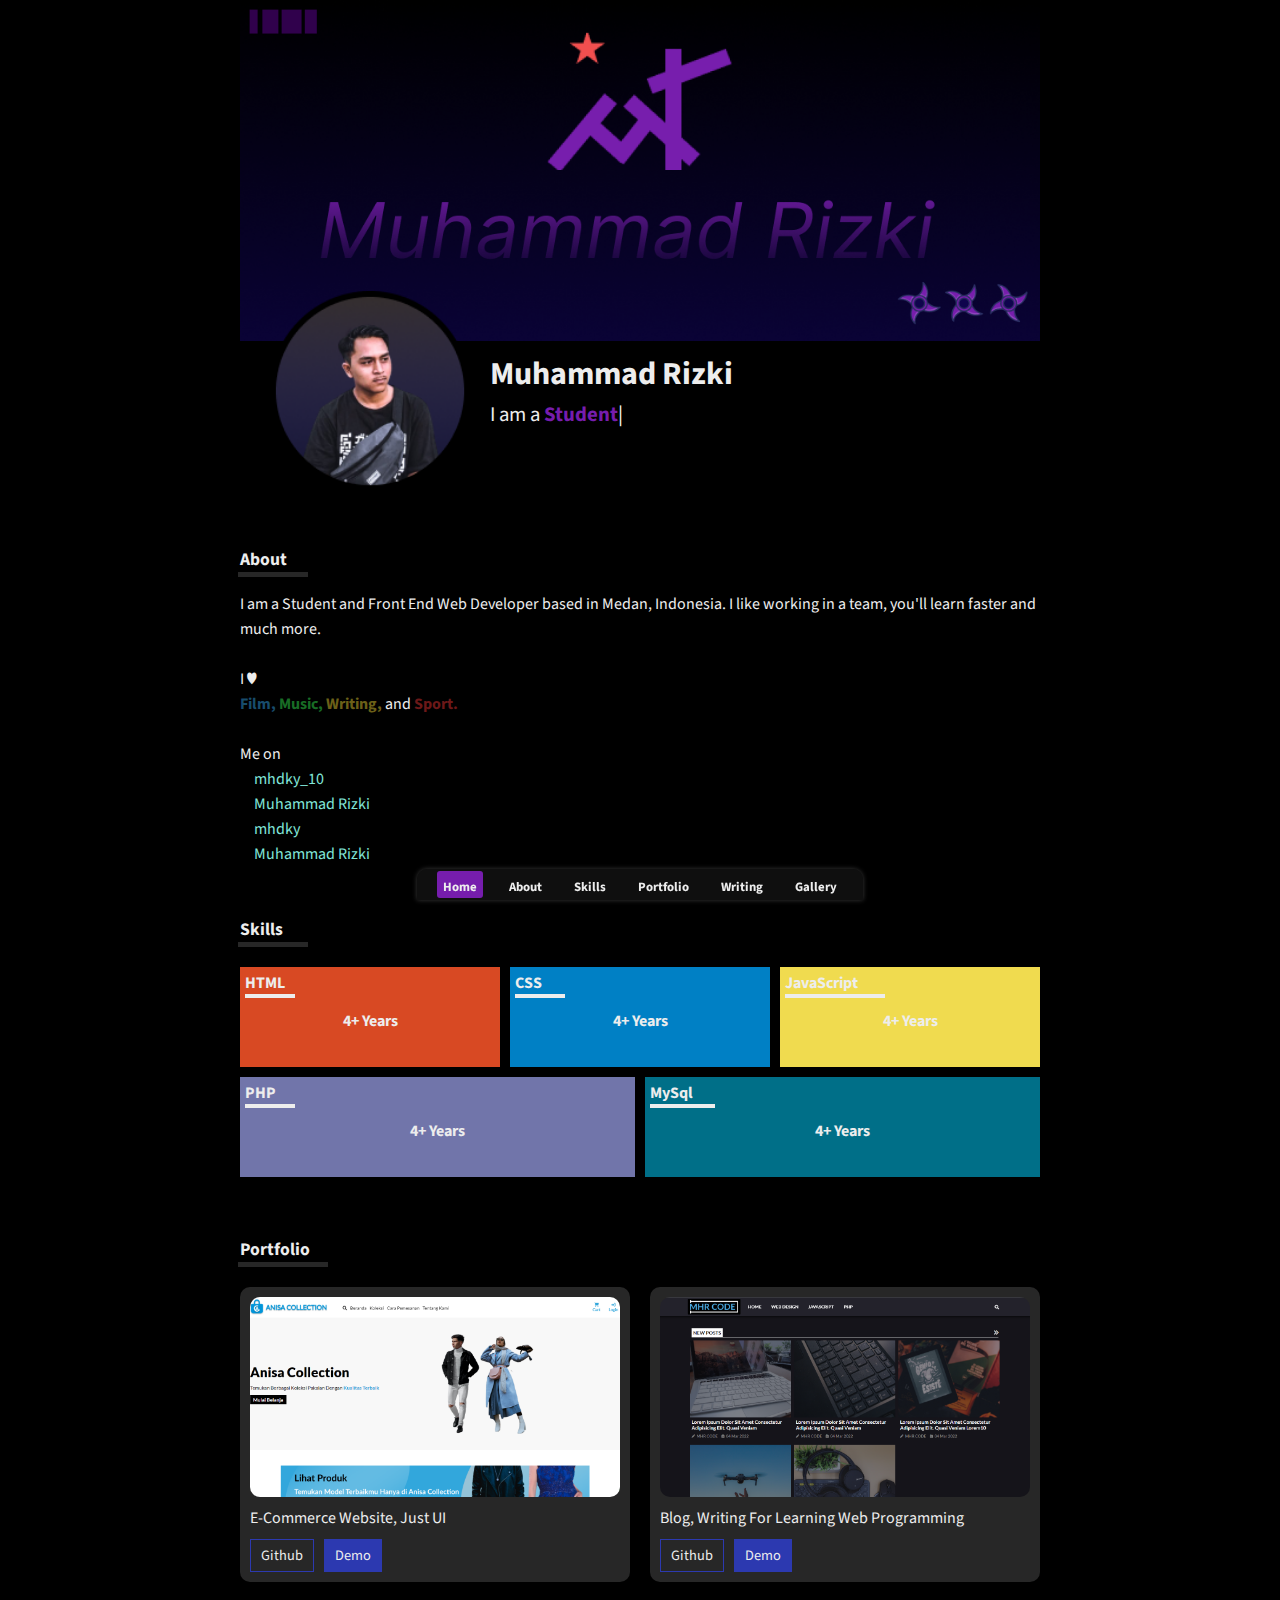
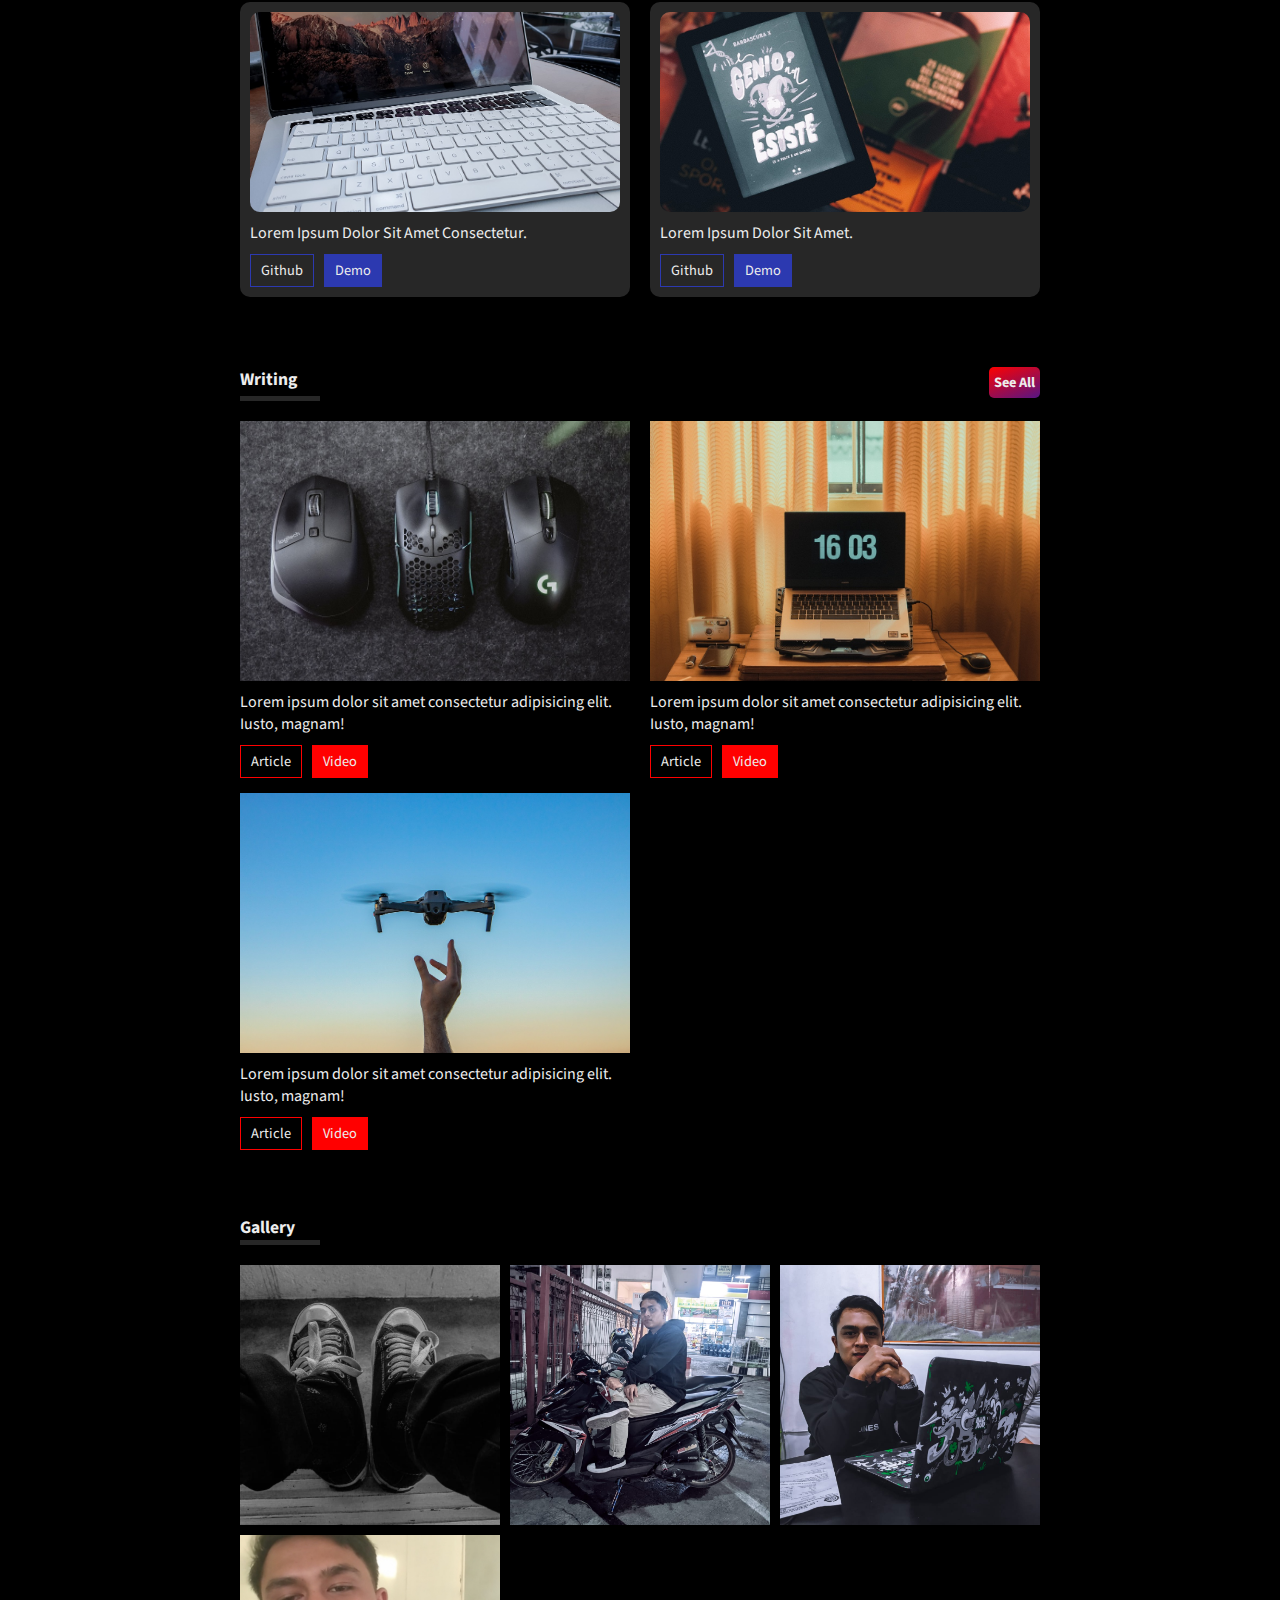
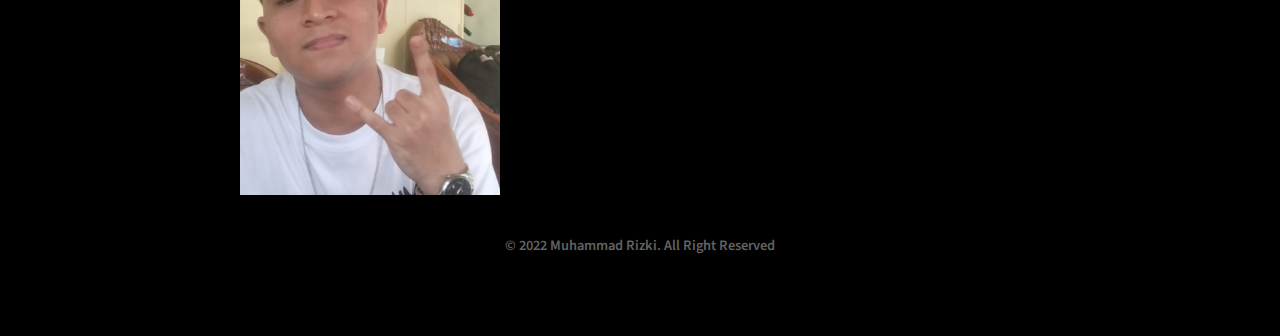
==== commit 7bf76ccf: "Add files via upload" ====
--- a/index.html
+++ b/index.html
@@ -8,6 +8,7 @@
     <title>Muhammad Rizki - Homepage</title>
     <link rel="stylesheet" href="assets/css/style.css">
     <link rel="stylesheet" href="assets/css/responsive.css">
+    <link rel="icon" type="image/png" href="assets/img/mylogo.png">
 </head>
 
 <body>
@@ -90,7 +91,14 @@
             <div class="arrow-about"></div>
             <p class="isi">
                 I am a Student and Front End Web Developer based in Medan, Indonesia. I like working in a team, you'll
-                learn faster and much more. Also I love films, and music.
+                learn faster and much more.
+                <br><br>I ♥ 
+                <br><span class="color-first">Film,</span> <span class="color-second">Music,</span> <span class="color-tr">Writing,</span> and <span class="color-four">Sport.</span>
+                <br><br><i class="fab fa-searchengin"></i> Me on
+                <br><a href="https://www.instagram.com/mhdky_10/"><i class="fab fa-instagram isi-medsos"></i> mhdky_10</a>
+                <br><a href="https://web.facebook.com/profile.php?id=100025237001674"><i class="fab fa-facebook-square isi-medsos"></i></i> Muhammad Rizki</a>
+                <br><a href="https://github.com/mhdky"><i class="fab fa-github isi-medsos"></i> mhdky</a>
+                <br><a href="https://www.linkedin.com/in/muhammad-rizki-335851226/"><i class="fa-brands fa-linkedin isi-medsos"></i> Muhammad Rizki</a>
             </p>
         </div>
 
@@ -356,6 +364,10 @@
                 <div class="card-gallery">
                     <span><img src="assets/img/ky08.jpeg" alt=""></span>
                 </div>
+
+                <div class="card-gallery">
+                    <span><img src="assets/img/manipul.png" alt=""></span>
+                </div>
             </div>
         </div>
 
@@ -376,7 +388,7 @@
 
     <!-- footer section -->
     <footer>
-        ©2022 Muhammad Rizki. All Right Reserved
+        © 2022 Muhammad Rizki. All Right Reserved
     </footer>
 
     <div class="tes"></div>
--- a/assets/css/style.css
+++ b/assets/css/style.css
@@ -17,17 +17,21 @@
 nav {
     width: 100%;
     position: fixed;
-    bottom: 5px;
+    bottom: 0px;
     z-index: 2;
     display: flex;
     justify-content: center;
 }
 
 .container-nav {
-    padding: 10px;
-    border: 1px solid rgb(61, 61, 61);
-    background: rgb(0, 0, 0);
-    border-radius: 10px;
+    padding: 2px 10px 5px 10px;
+    /* border: 1px solid rgb(50, 50, 50); */
+    box-shadow: 0px 0px 5px rgb(58, 58, 58);
+    background: rgba(29, 29, 29, 0.5);
+    backdrop-filter: blur(10px);
+    -webkit-backdrop-filter: blur(10px);
+    border-top-left-radius: 10px;
+    border-top-right-radius: 10px;
     display: flex;
     position: relative;
     z-index: 4;
@@ -43,7 +47,9 @@
     justify-content: center;
     align-items: center;
     margin: 0 10px;
-    border-radius: 50%;
+    padding: 2px 1px 1px 1px ;
+    border-radius: 3px;
+    height: 100%;
 }
 
 .list p {
@@ -55,10 +61,6 @@
 
 .list i {
     /* font-size: .8rem; */
-}
-
-.list:hover.list p{
-    border-bottom: 4px solid #2C39B0;
 }
 
 /* jumbotron section */
@@ -138,11 +140,10 @@
 .typedjs {
     color: #761dad;
     font-weight: bold;
-    letter-spacing: 1px;
 }
 
 .typed-cursor {
-    color: #761dad;
+    color: #ffffff;
 }
 
 main {
@@ -176,6 +177,45 @@
     line-height: 25px;
 }
 
+.isi a {
+    border-radius: 5px;
+    padding: 5px 10px;
+}
+
+.isi a:hover {
+    background-color: rgb(129, 230, 217, .2);
+    border-bottom: 1px solid violet;
+}
+
+.isi a, .isi-medsos {
+    text-decoration: none;
+    color: #81E6D9;
+}
+
+.isi-medsos {
+    margin-right: 4px;
+}
+
+.color-first {
+    color: #184c6c;
+    font-weight: bold;
+}
+
+.color-second {
+    color: #186c25;
+    font-weight: bold;
+}
+
+.color-tr {
+    color: #6c6018;
+    font-weight: bold;
+}
+
+.color-four {
+    color: #6c1818;
+    font-weight: bold;
+}
+
 /* sklills section */
 .skills {
     width: 810px;
@@ -285,7 +325,7 @@
 .card-portfolio {
     width: 370px;
     padding: 10px;
-    background-color: #1A1A1A;
+    background-color: #272727;
     border-radius: 10px;
     margin-bottom: 20px;
 }
@@ -371,7 +411,6 @@
     width: 100%;
     height: 100%;
     object-fit: cover;
-    opacity: .5;
     transition: .5s;
 }
 
@@ -464,7 +503,6 @@
     flex-grow: calc(2);
     margin-top: 20px;
     overflow-x: hidden;
-    opacity: .5;
 }
 
 .card-gallery {
@@ -475,7 +513,7 @@
 }
 
 .card-gallery:hover {
-    opacity: .9;
+    opacity: .7;
 }
 
 .card-gallery img {
@@ -587,14 +625,14 @@
     width: max-content;
     margin: auto;
     margin-top: 30px;
-    margin-bottom: 100px;
+    margin-bottom: 80px;
     color: #626262;
     font-size: .9rem;
-    font-weight: 500;
+    font-weight: 600;
 }
 
 .active {
-    border-bottom: 4px solid #2C39B0;
+    background-color: #761dad;
 }
 
 /* error section */
--- a/assets/css/responsive.css
+++ b/assets/css/responsive.css
@@ -8,7 +8,6 @@
         width: 100%;
         border-radius: 0;
         justify-content: space-between;
-        border-top: 1px solid rgb(61, 61, 61);
         border-right: 1px solid black;
         border-left: 1px solid black;
         border-bottom: 1px solid black;
@@ -16,6 +15,7 @@
 
     .list {
         margin: 0;
+        padding: 2px 1px;
     }
 
     .list p {
@@ -71,10 +71,15 @@
 }
 
 @media screen and (max-width:428px) {
+.container-nav {
+    padding: 3px 10px;
+}
+
     .list {
         margin: 0 5px;
         width: 40px;
         height: 40px;
+        padding: 2px 4px;
     }
     
     .list p {
@@ -88,7 +93,7 @@
     }
 }
 
-@media screen and (max-width:319px) {
+@media screen and (max-width:349px) {
     .list {
         margin: 0;
     }
@@ -1597,4 +1602,15 @@
         margin-bottom: 70px;
         font-size: .8rem;
     }
+}
+
+/* all cursor */
+@media screen and (max-width:834px) {
+    * {
+        cursor: default;
+    }
+
+    a {
+        cursor: default;
+    }
 }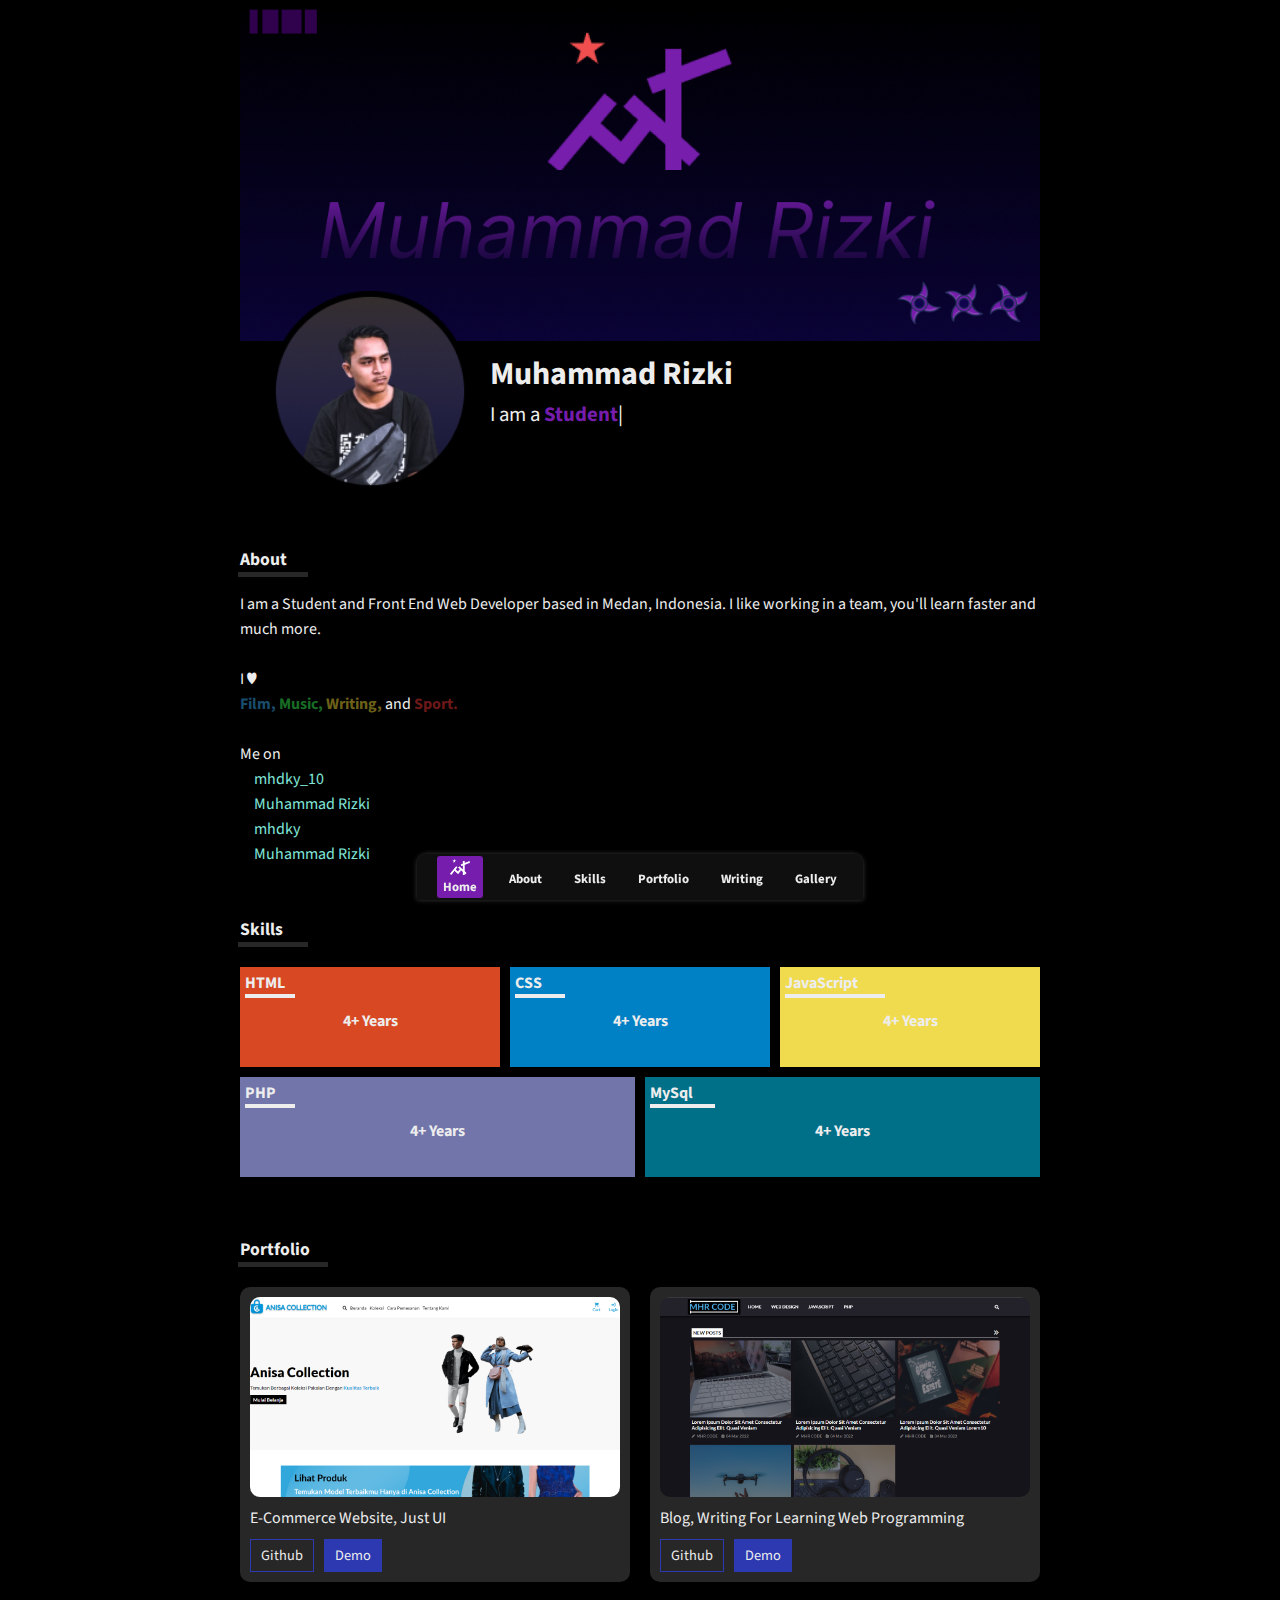
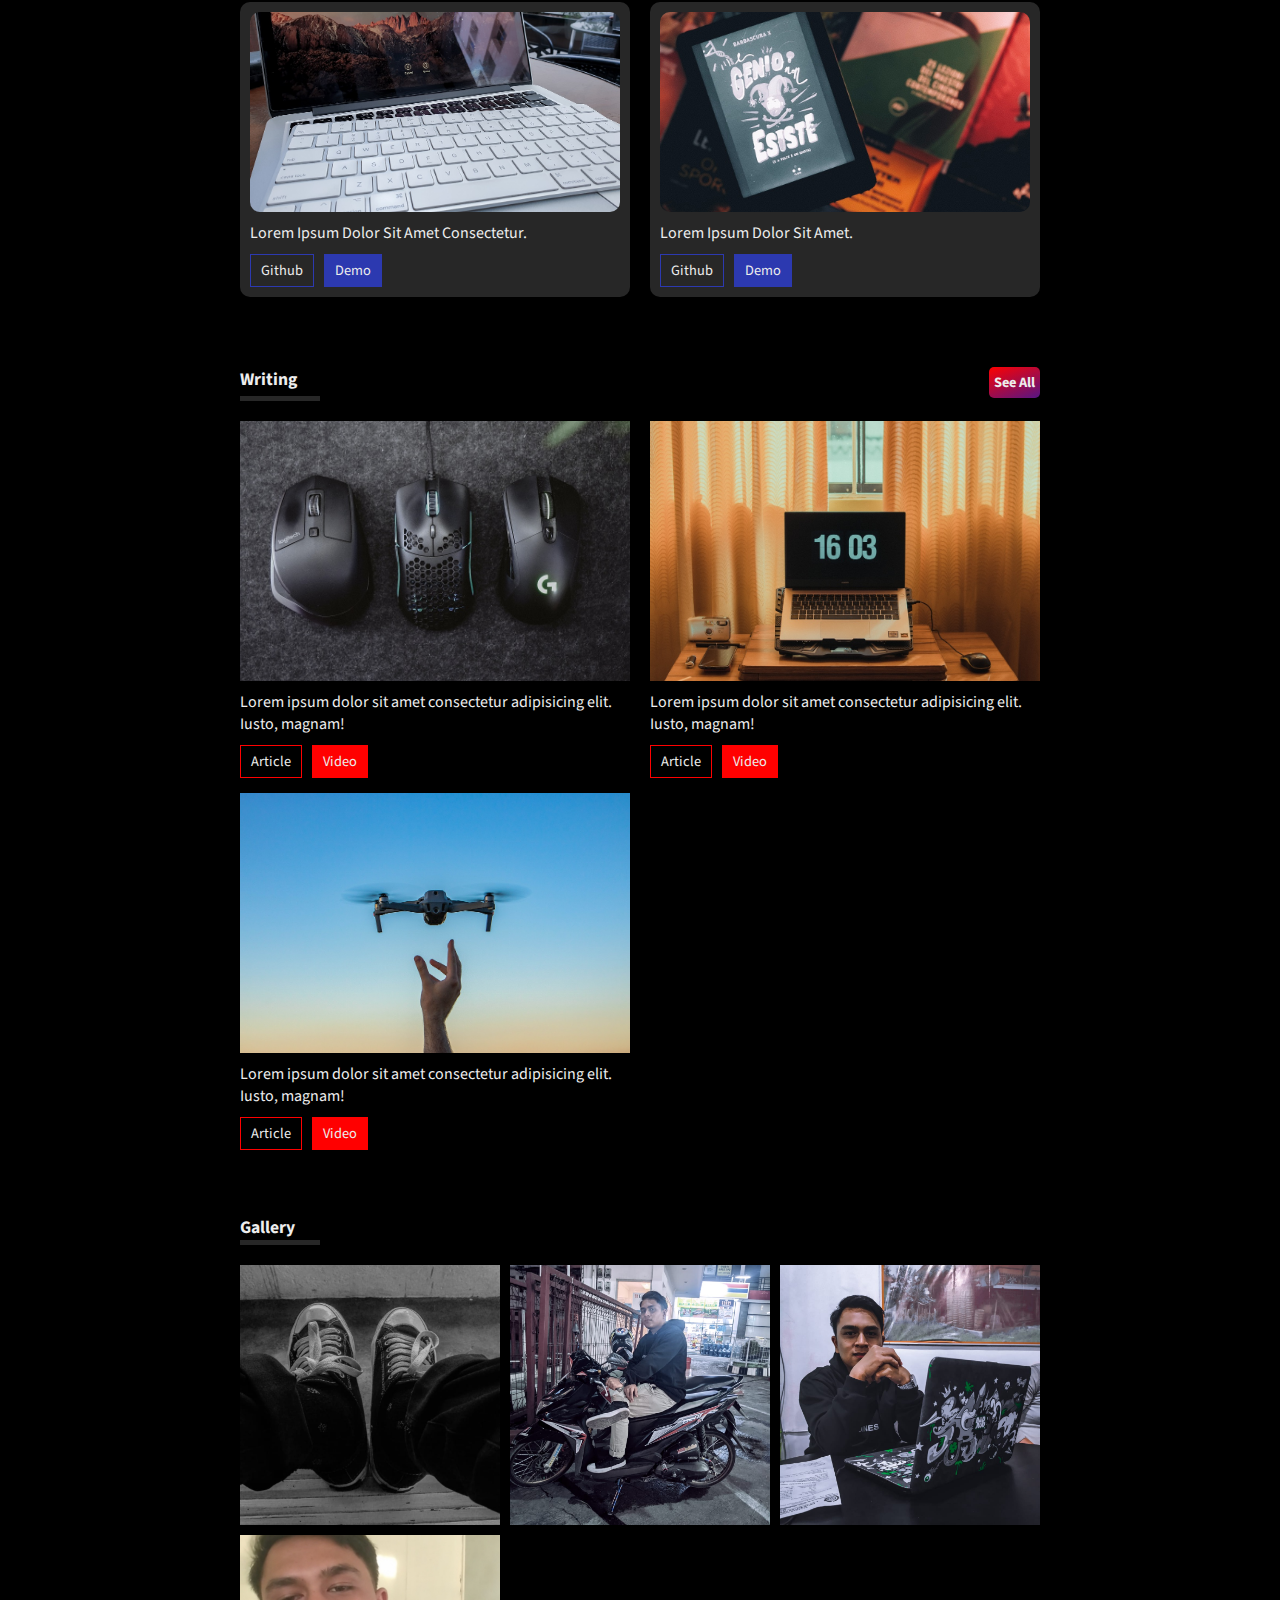
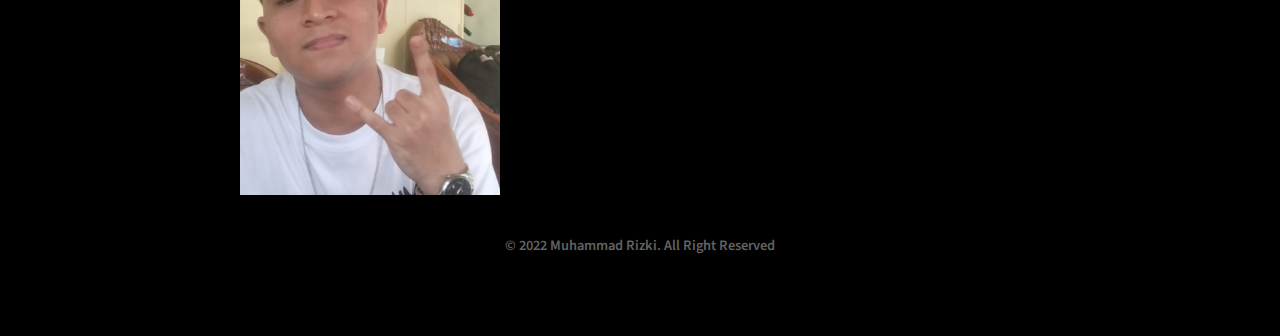
==== commit 58e04329: "Update index.html" ====
--- a/index.html
+++ b/index.html
@@ -18,7 +18,7 @@
         <div class="container-nav">
             <a href="#home">
                 <div class="list">
-                    <i class="fas fa-home"></i>
+                    <img width="20" src="assets/img/home.png" alt="">
                     <p class="li-active">Home</p>
                 </div>
             </a>
@@ -411,4 +411,4 @@
     <script src="assets/js/script.js"></script>
 </body>
 
-</html>+</html>
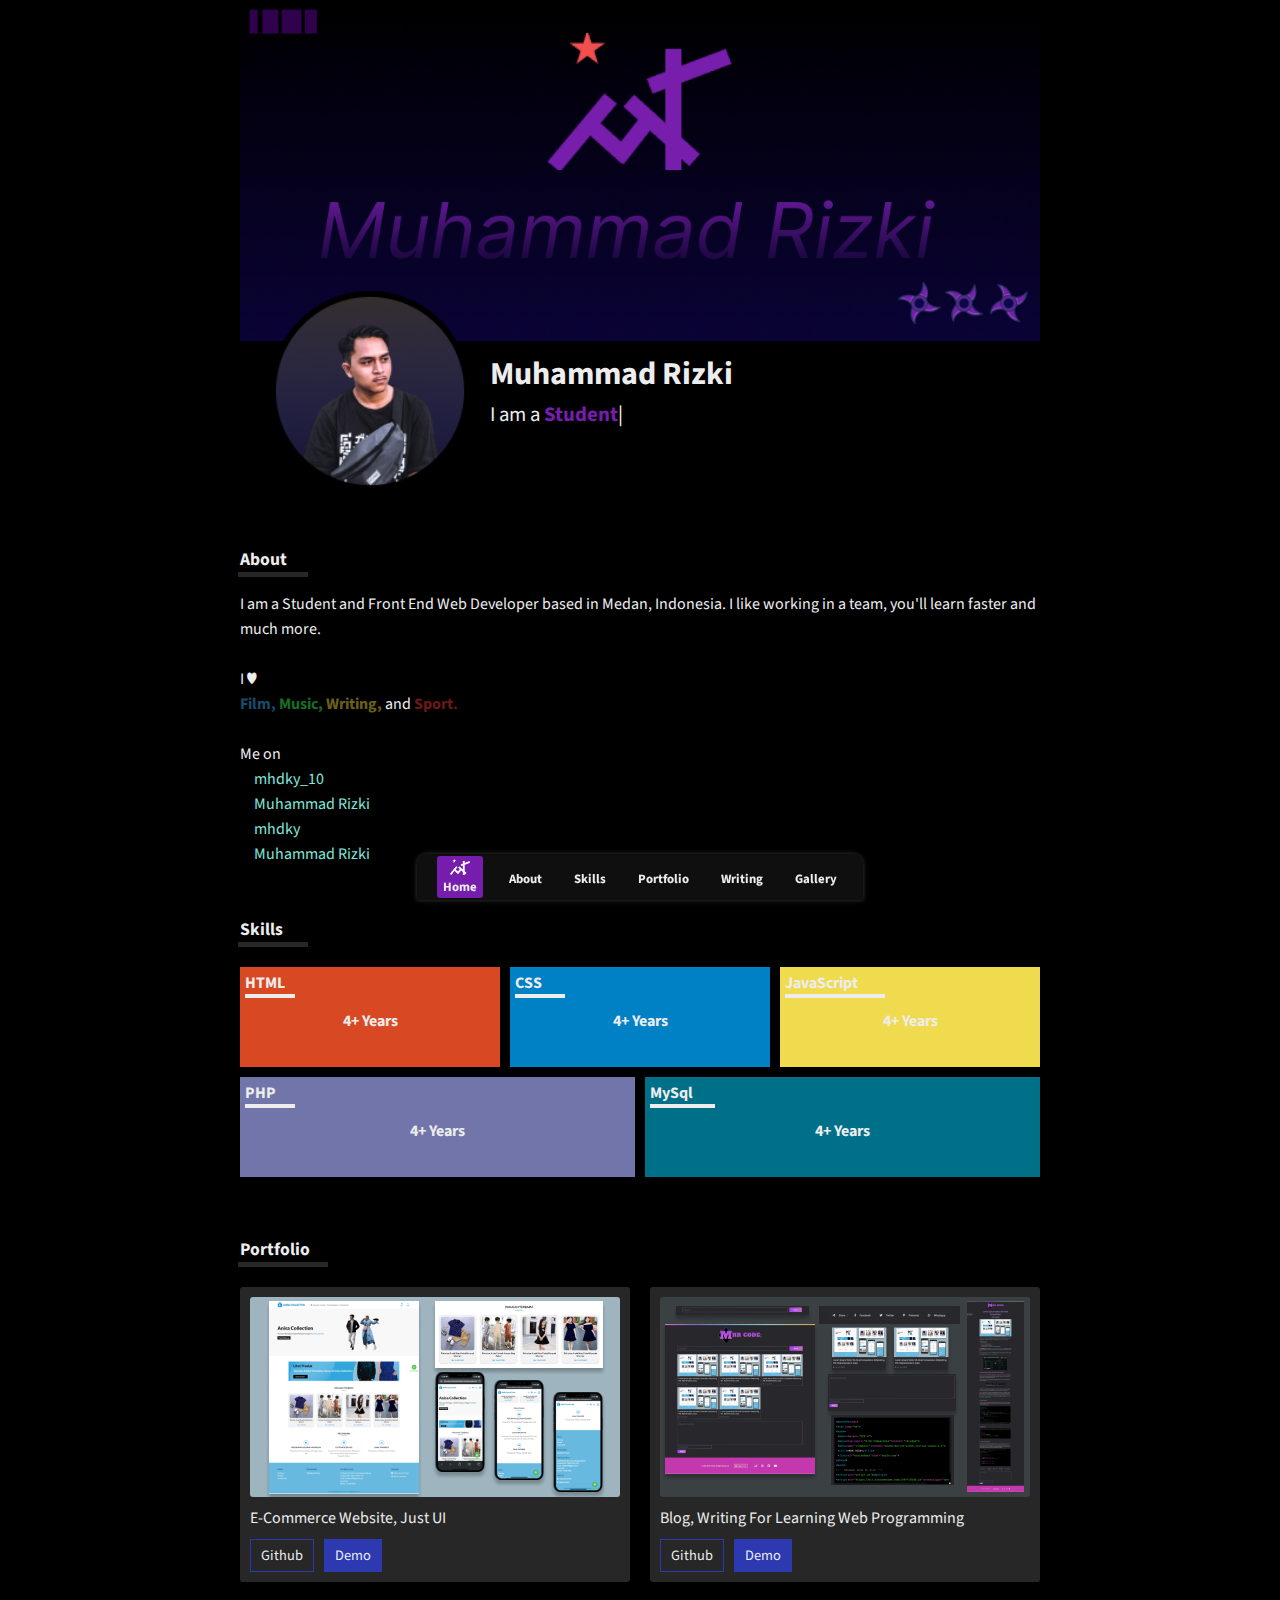
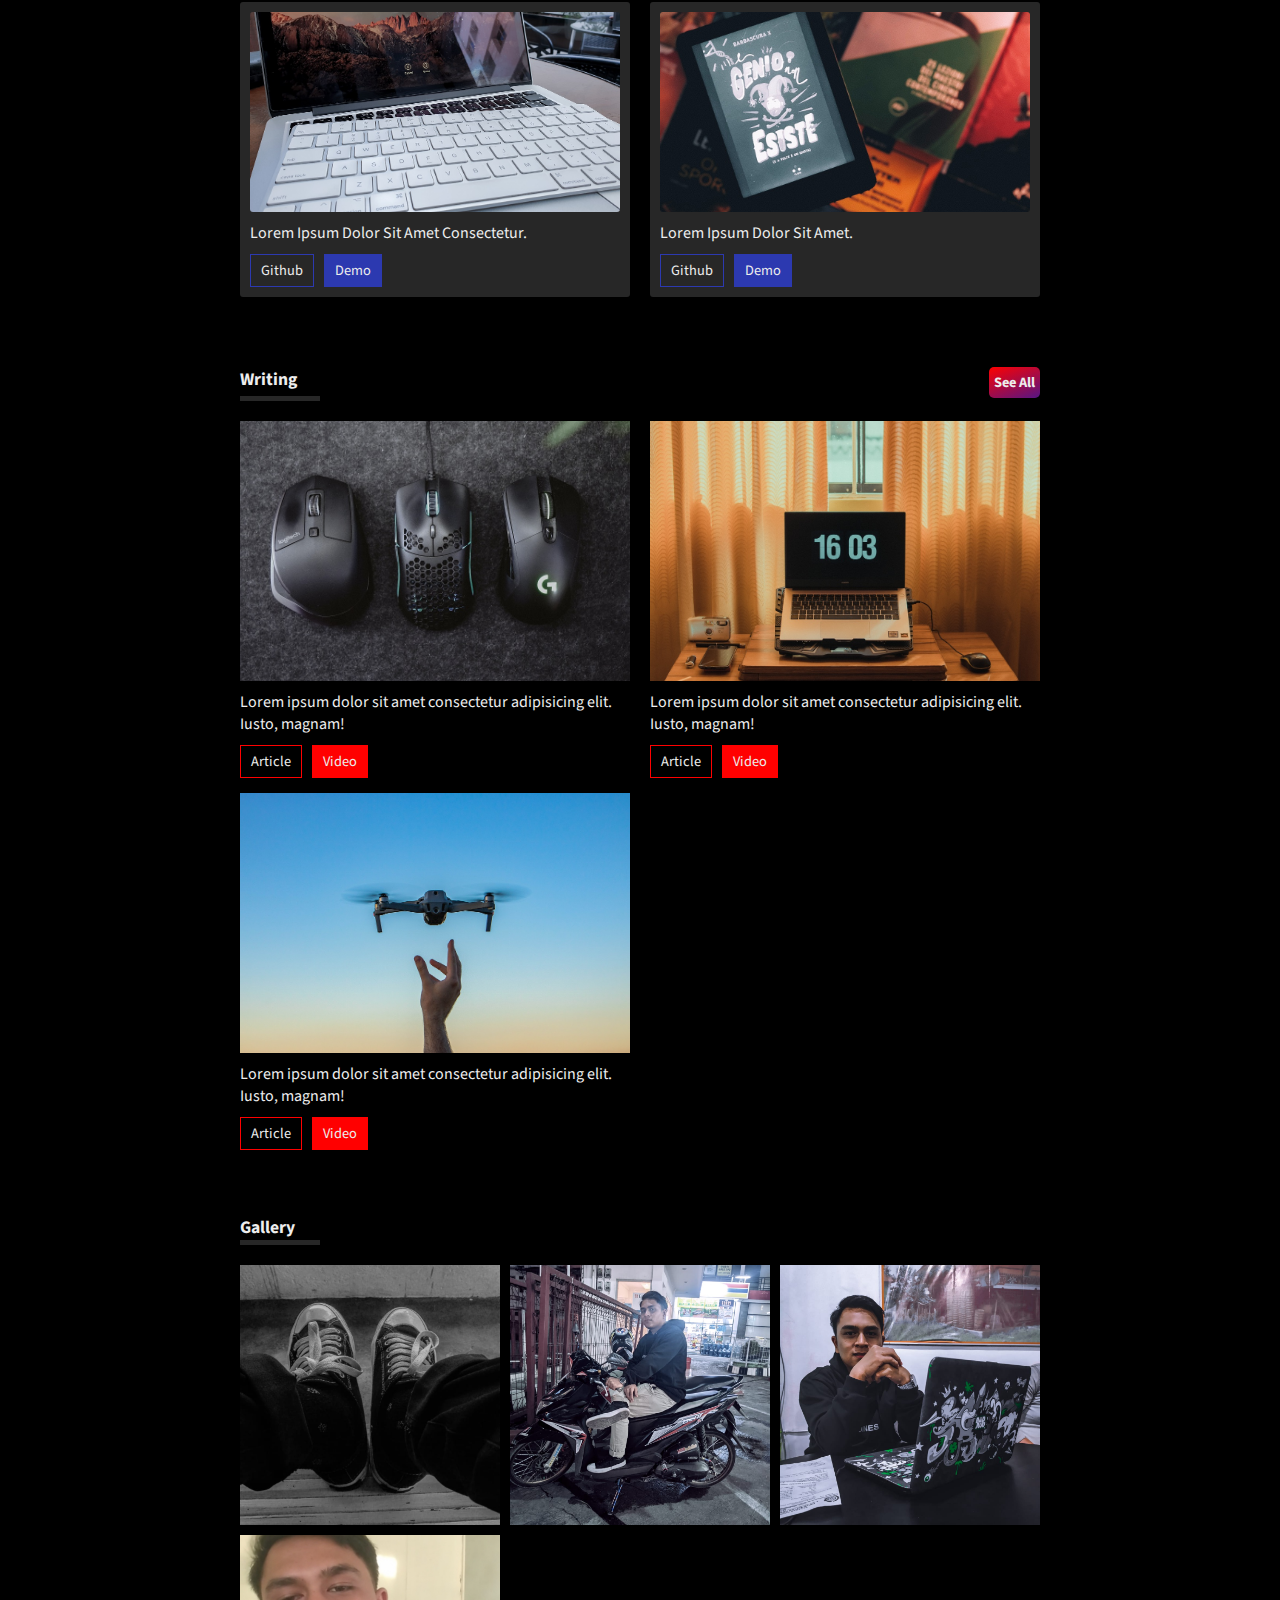
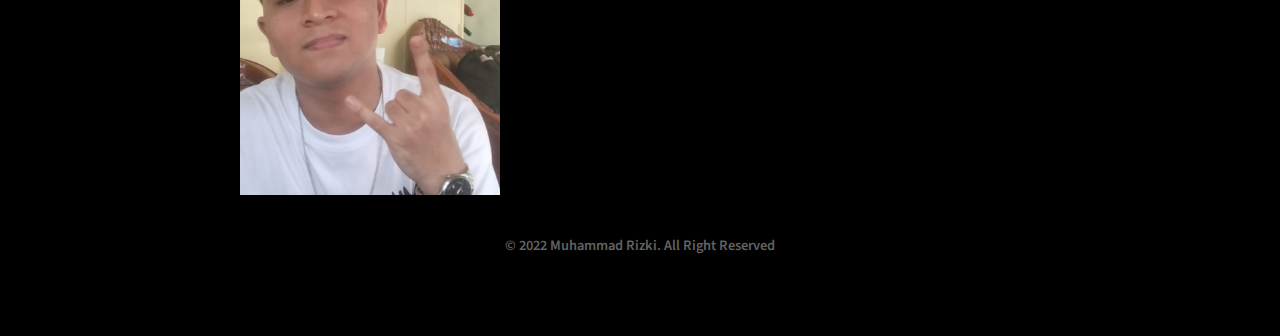
==== commit 3cbefc35: "Add files via upload" ====
--- a/index.html
+++ b/index.html
@@ -195,11 +195,33 @@
 
                 <div class="card-portfolio">
                     <div class="card-portfolio-img">
-                        <img src="assets/img/2022-05-12 000242.png" alt="">                        
+                        <img src="assets/img/mhrcode.png" alt="">                        
                     </div>
 
                     <p class="portfolio-name">
                         Blog, Writing for Learning Web Programming
+                    </p>
+
+                    <div class="button-portfolio">
+                        <div class="button">
+                            Github
+                            <a class="link-portfolio" href="https://github.com/mhdky/mhrcode"></a>
+                        </div>
+
+                        <div class="button button-color">
+                            Demo
+                            <a class="link-portfolio" href="https://mhdky.github.io/mhrcode/"></a>
+                        </div>
+                    </div>
+                </div>
+
+                <div class="card-portfolio">
+                    <div class="card-portfolio-img">
+                        <img src="assets/img/01.png" alt="">                        
+                    </div>
+
+                    <p class="portfolio-name">
+                        Lorem ipsum dolor sit amet consectetur.
                     </p>
 
                     <div class="button-portfolio">
@@ -217,11 +239,11 @@
 
                 <div class="card-portfolio">
                     <div class="card-portfolio-img">
-                        <img src="assets/img/01.png" alt="">                        
+                        <img src="assets/img/03.png" alt="">                        
                     </div>
 
                     <p class="portfolio-name">
-                        Lorem ipsum dolor sit amet consectetur.
+                        Lorem ipsum dolor sit amet.
                     </p>
 
                     <div class="button-portfolio">
@@ -236,28 +258,6 @@
                         </div>
                     </div>
                 </div>
-
-                <div class="card-portfolio">
-                    <div class="card-portfolio-img">
-                        <img src="assets/img/03.png" alt="">                        
-                    </div>
-
-                    <p class="portfolio-name">
-                        Lorem ipsum dolor sit amet.
-                    </p>
-
-                    <div class="button-portfolio">
-                        <div class="button">
-                            Github
-                            <a class="link-portfolio" href="Don't_Have_Access_Permission/"></a>
-                        </div>
-
-                        <div class="button button-color">
-                            Demo
-                            <a class="link-portfolio" href="Don't_Have_Access_Permission/"></a>
-                        </div>
-                    </div>
-                </div>
             </div>
         </div>
 
@@ -349,6 +349,7 @@
             <div class="arrow-gallery"></div>
 
             <div class="container-card-gallery">
+
                 <div class="card-gallery">
                     <span><img src="assets/img/ky06.jpeg" alt=""></span>
                 </div>
@@ -363,7 +364,7 @@
 
                 <div class="card-gallery">
                     <span><img src="assets/img/ky08.jpeg" alt=""></span>
-                </div>
+                </div>                
 
                 <div class="card-gallery">
                     <span><img src="assets/img/manipul.png" alt=""></span>
@@ -394,6 +395,7 @@
     <div class="tes"></div>
 
     <script src="assets/js/script.js"></script>
+    <!-- library typedjs -->
     <script src="assets/js/typed.js"></script>
     <script>
         var typed = new Typed('.typedjs', {
@@ -411,4 +413,4 @@
     <script src="assets/js/script.js"></script>
 </body>
 
-</html>
+</html>--- a/assets/css/style.css
+++ b/assets/css/style.css
@@ -326,7 +326,7 @@
     width: 370px;
     padding: 10px;
     background-color: #272727;
-    border-radius: 10px;
+    border-radius: 3px;
     margin-bottom: 20px;
 }
 
@@ -337,7 +337,7 @@
 .card-portfolio-img img {
     width: 100%;
     height: 100%;
-    border-radius: 10px;
+    border-radius: 3px;
     object-fit: cover;
 }
 
--- a/assets/css/responsive.css
+++ b/assets/css/responsive.css
@@ -18,6 +18,10 @@
         padding: 2px 1px;
     }
 
+    .list img {
+        width: 17px;
+    }
+
     .list p {
         font-size: .8rem;
     }
@@ -71,9 +75,9 @@
 }
 
 @media screen and (max-width:428px) {
-.container-nav {
-    padding: 3px 10px;
-}
+    .container-nav {
+        padding: 3px 10px;
+    }
 
     .list {
         margin: 0 5px;
@@ -186,6 +190,11 @@
     .card-skills-dua {
         width: 48vw;   
     }
+
+    .isi a {
+        border-radius: 5px;
+        padding: 1px 5px;
+    }
 }
 
 @media screen and (max-width:822px) {
@@ -1613,4 +1622,4 @@
     a {
         cursor: default;
     }
-}+}
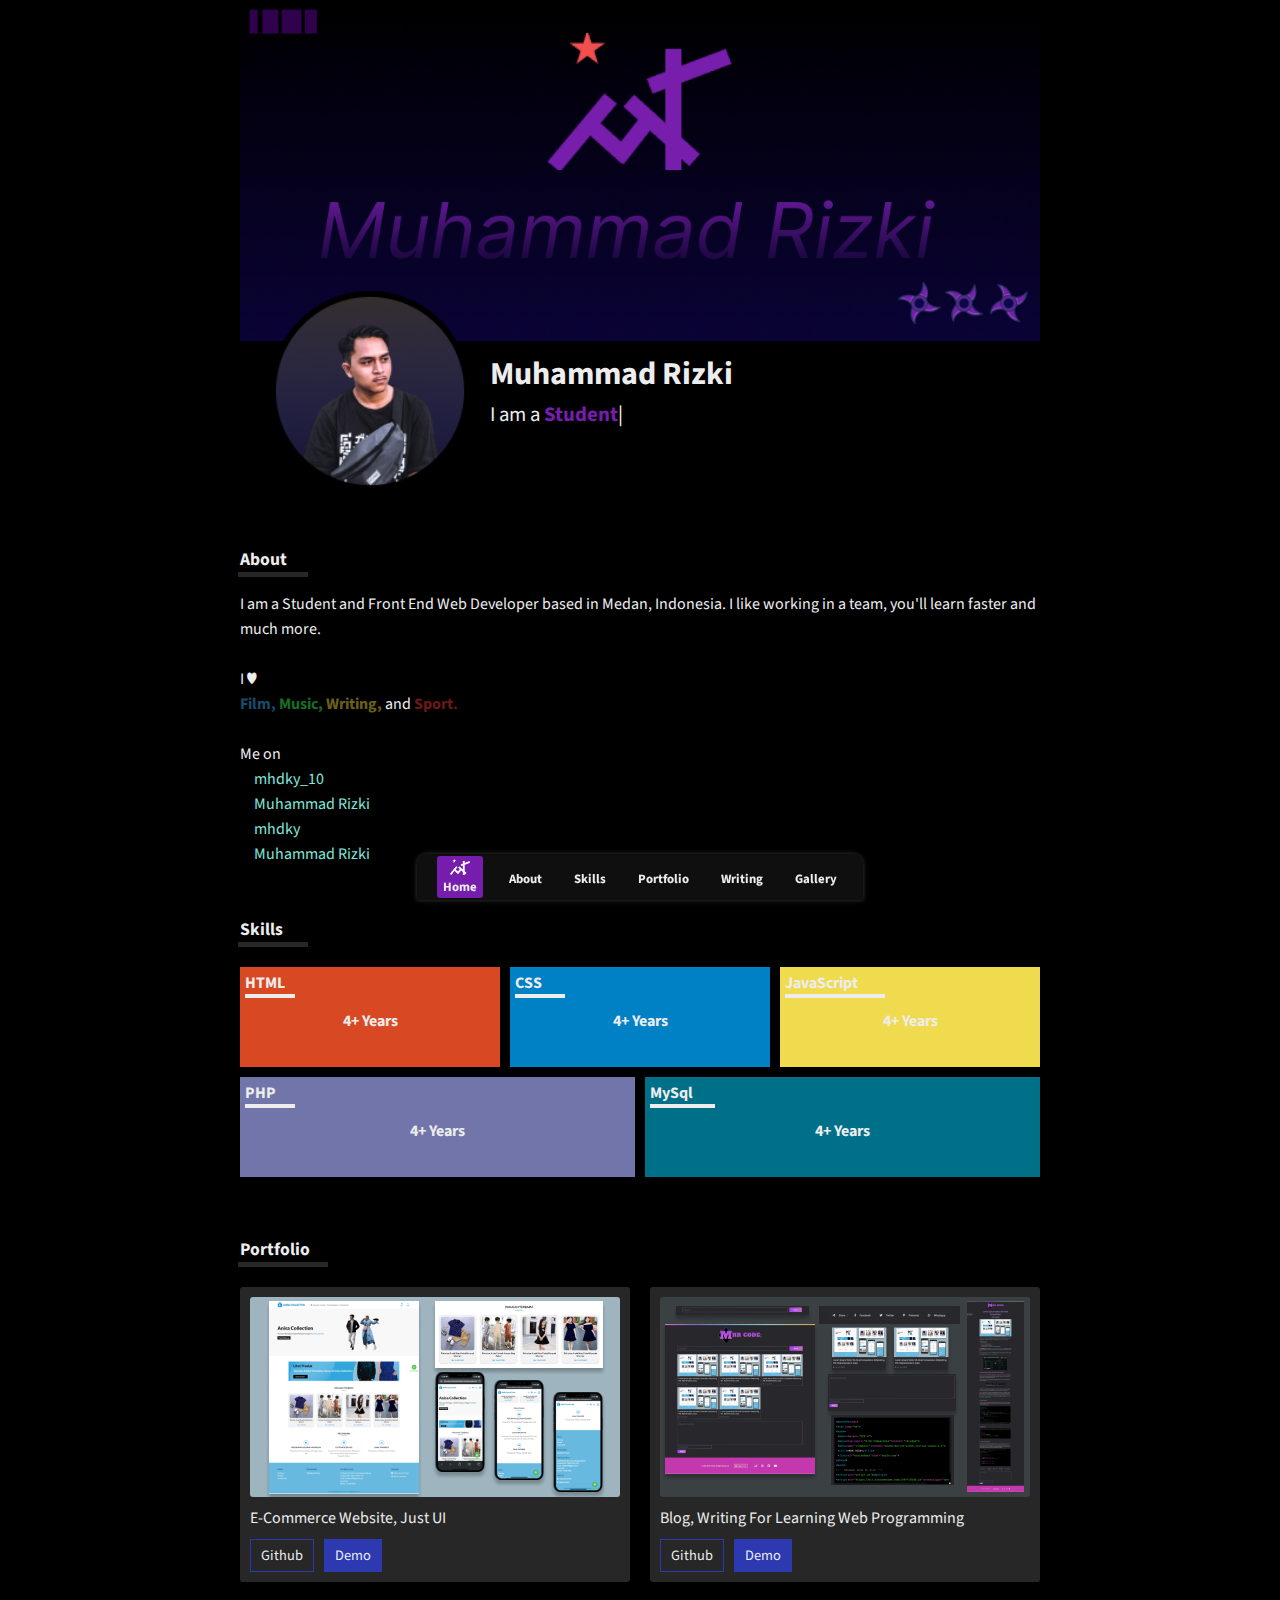
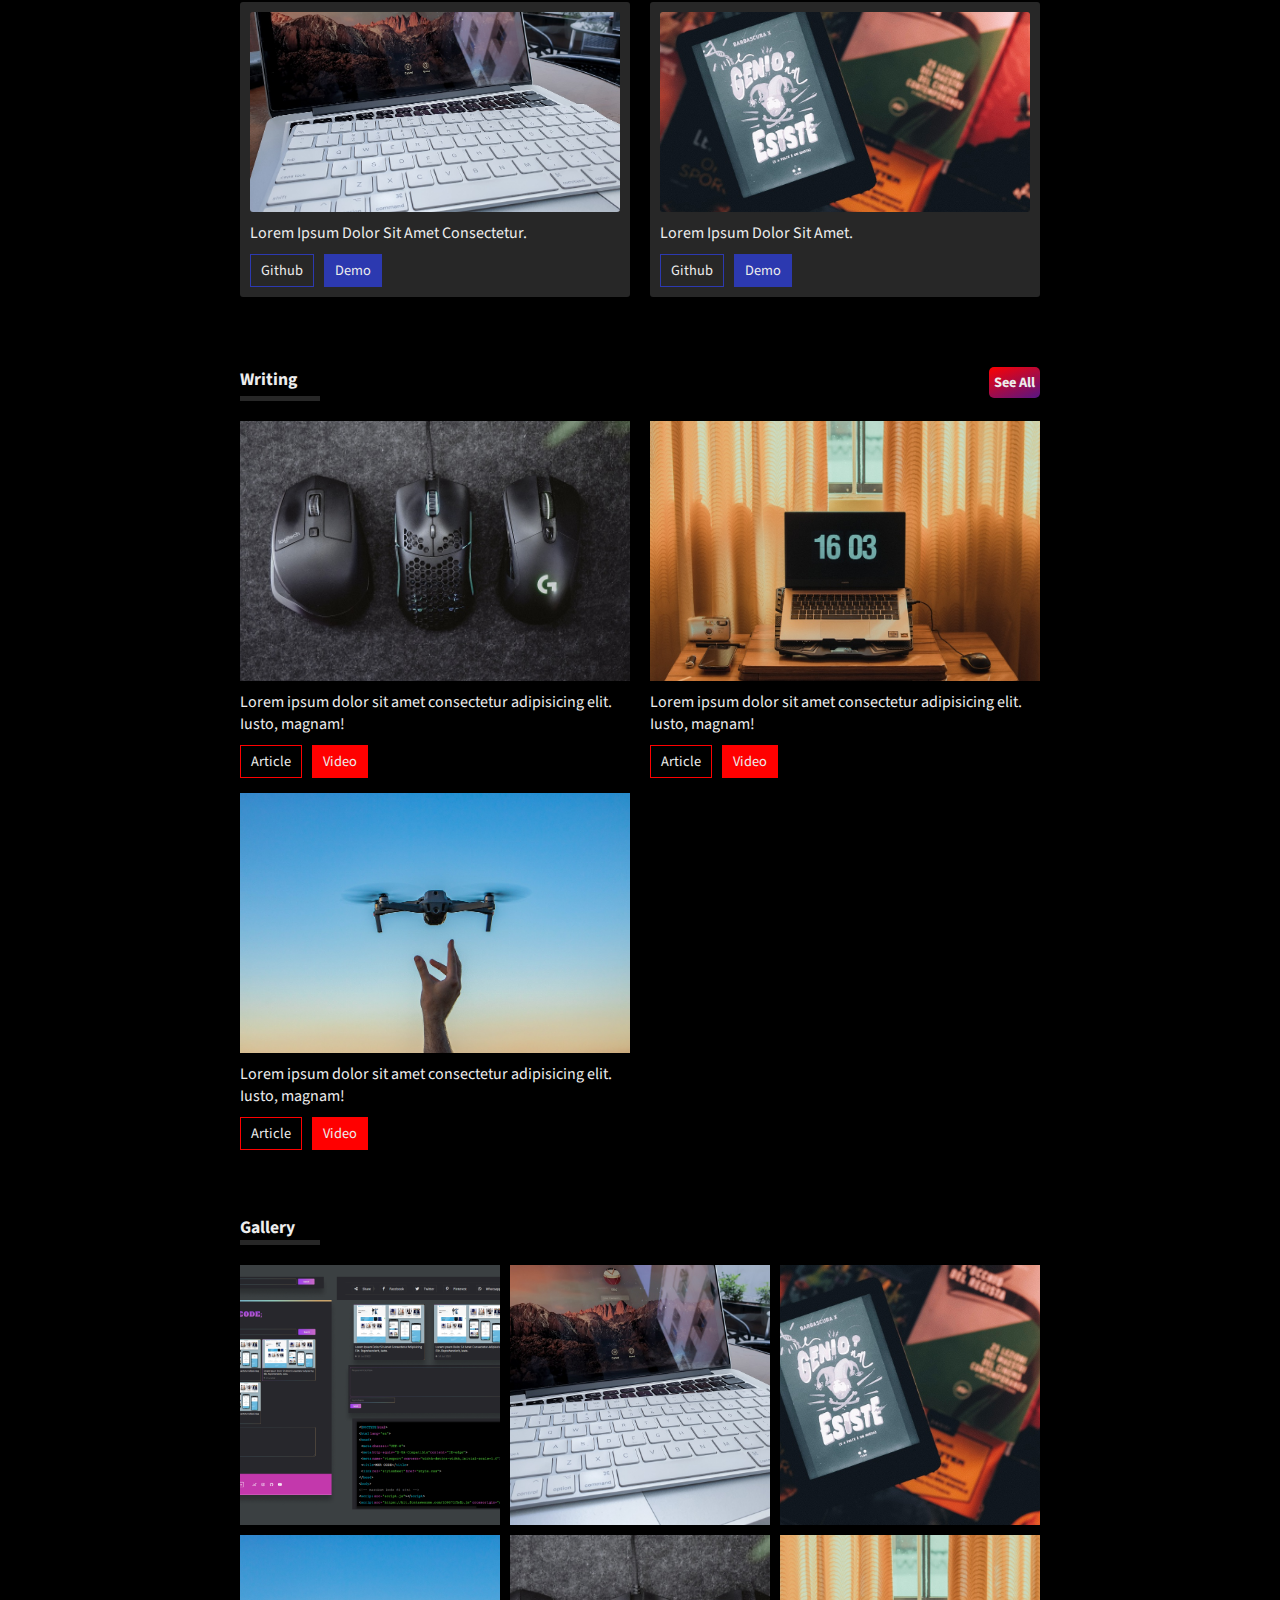
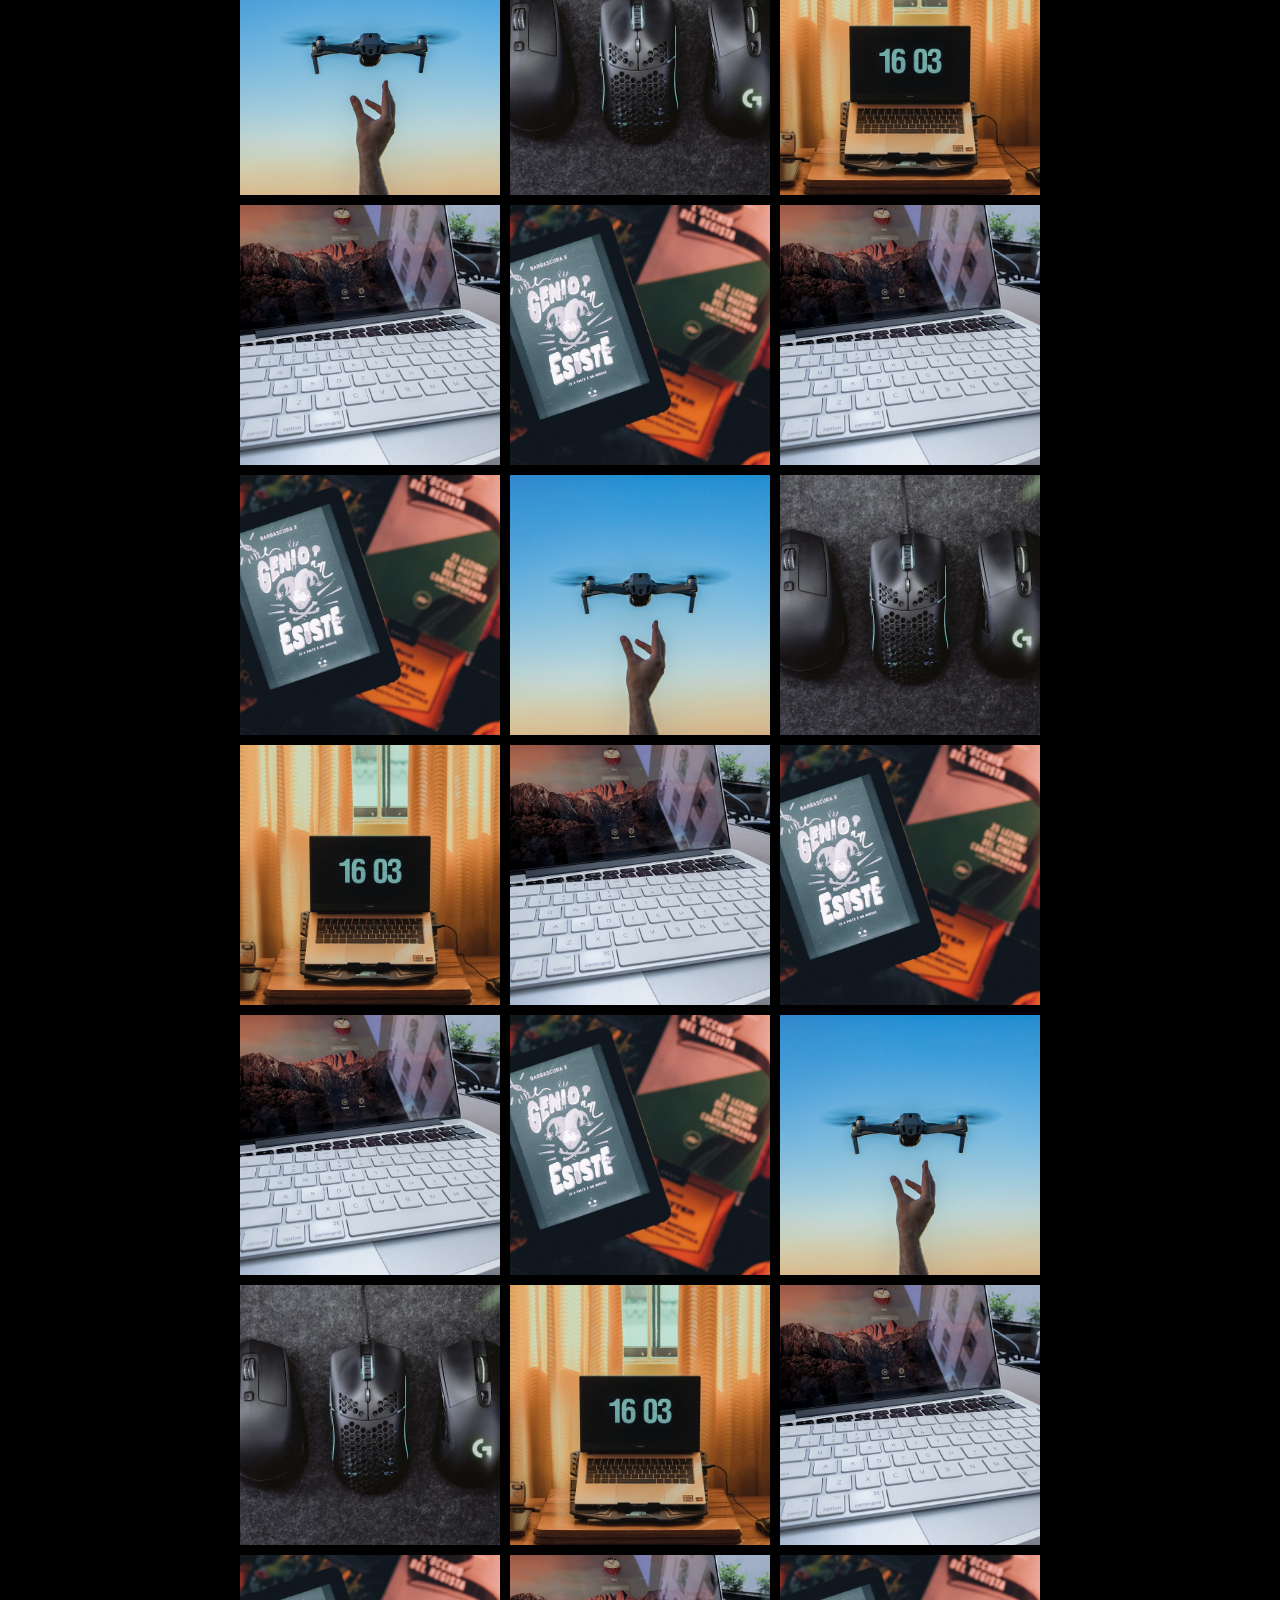
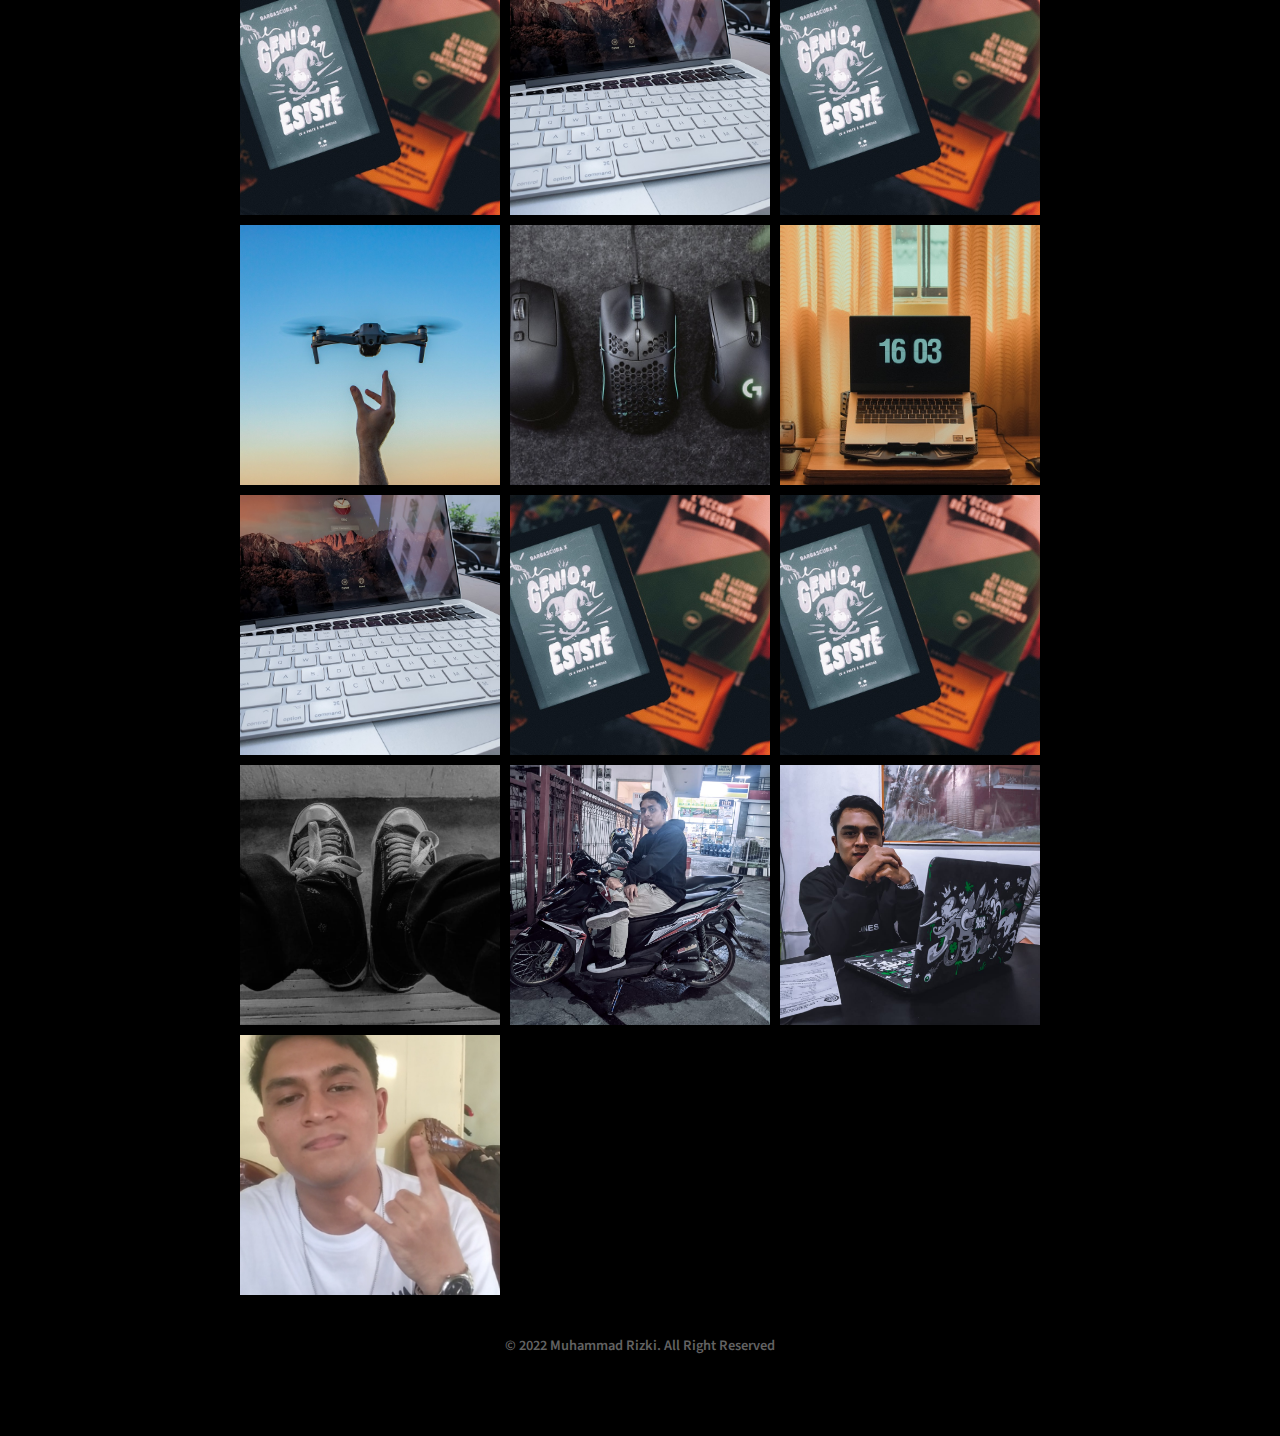
==== commit effdcd22: "Update index.html" ====
--- a/index.html
+++ b/index.html
@@ -349,6 +349,125 @@
             <div class="arrow-gallery"></div>
 
             <div class="container-card-gallery">
+                <div class="card-gallery">
+                    <span><img src="assets/img/mhrcode.png" alt=""></span>
+                </div>
+
+                <div class="card-gallery">
+                    <span><img src="assets/img/01.png" alt=""></span>
+                </div>
+
+                <div class="card-gallery">
+                    <span><img src="assets/img/03.png" alt=""></span>
+                </div>
+
+                <div class="card-gallery">
+                    <span><img src="assets/img/04.png" alt=""></span>
+                </div>
+
+                <div class="card-gallery">
+                    <span><img src="assets/img/07.png" alt=""></span>
+                </div>
+
+                <div class="card-gallery">
+                    <span><img src="assets/img/08.png" alt=""></span>
+                </div>
+
+                <div class="card-gallery">
+                    <span><img src="assets/img/01.png" alt=""></span>
+                </div>
+
+                <div class="card-gallery">
+                    <span><img src="assets/img/03.png" alt=""></span>
+                </div>
+
+                <div class="card-gallery">
+                    <span><img src="assets/img/01.png" alt=""></span>
+                </div>
+
+                <div class="card-gallery">
+                    <span><img src="assets/img/03.png" alt=""></span>
+                </div>
+
+                <div class="card-gallery">
+                    <span><img src="assets/img/04.png" alt=""></span>
+                </div>
+
+                <div class="card-gallery">
+                    <span><img src="assets/img/07.png" alt=""></span>
+                </div>
+
+                <div class="card-gallery">
+                    <span><img src="assets/img/08.png" alt=""></span>
+                </div>
+
+                <div class="card-gallery">
+                    <span><img src="assets/img/01.png" alt=""></span>
+                </div>
+
+                <div class="card-gallery">
+                    <span><img src="assets/img/03.png" alt=""></span>
+                </div>
+
+                <div class="card-gallery">
+                    <span><img src="assets/img/01.png" alt=""></span>
+                </div>
+
+                <div class="card-gallery">
+                    <span><img src="assets/img/03.png" alt=""></span>
+                </div>
+
+                <div class="card-gallery">
+                    <span><img src="assets/img/04.png" alt=""></span>
+                </div>
+
+                <div class="card-gallery">
+                    <span><img src="assets/img/07.png" alt=""></span>
+                </div>
+
+                <div class="card-gallery">
+                    <span><img src="assets/img/08.png" alt=""></span>
+                </div>
+
+                <div class="card-gallery">
+                    <span><img src="assets/img/01.png" alt=""></span>
+                </div>
+
+                <div class="card-gallery">
+                    <span><img src="assets/img/03.png" alt=""></span>
+                </div>
+
+                <div class="card-gallery">
+                    <span><img src="assets/img/01.png" alt=""></span>
+                </div>
+
+                <div class="card-gallery">
+                    <span><img src="assets/img/03.png" alt=""></span>
+                </div>
+
+                <div class="card-gallery">
+                    <span><img src="assets/img/04.png" alt=""></span>
+                </div>
+
+                <div class="card-gallery">
+                    <span><img src="assets/img/07.png" alt=""></span>
+                </div>
+
+                <div class="card-gallery">
+                    <span><img src="assets/img/08.png" alt=""></span>
+                </div>
+
+                <div class="card-gallery">
+                    <span><img src="assets/img/01.png" alt=""></span>
+                </div>
+
+                <div class="card-gallery">
+                    <span><img src="assets/img/03.png" alt=""></span>
+                </div>
+
+                <div class="card-gallery">
+                    <span><img src="assets/img/03.png" alt=""></span>
+                </div>
 
                 <div class="card-gallery">
                     <span><img src="assets/img/ky06.jpeg" alt=""></span>
@@ -413,4 +532,4 @@
     <script src="assets/js/script.js"></script>
 </body>
 
-</html>+</html>
